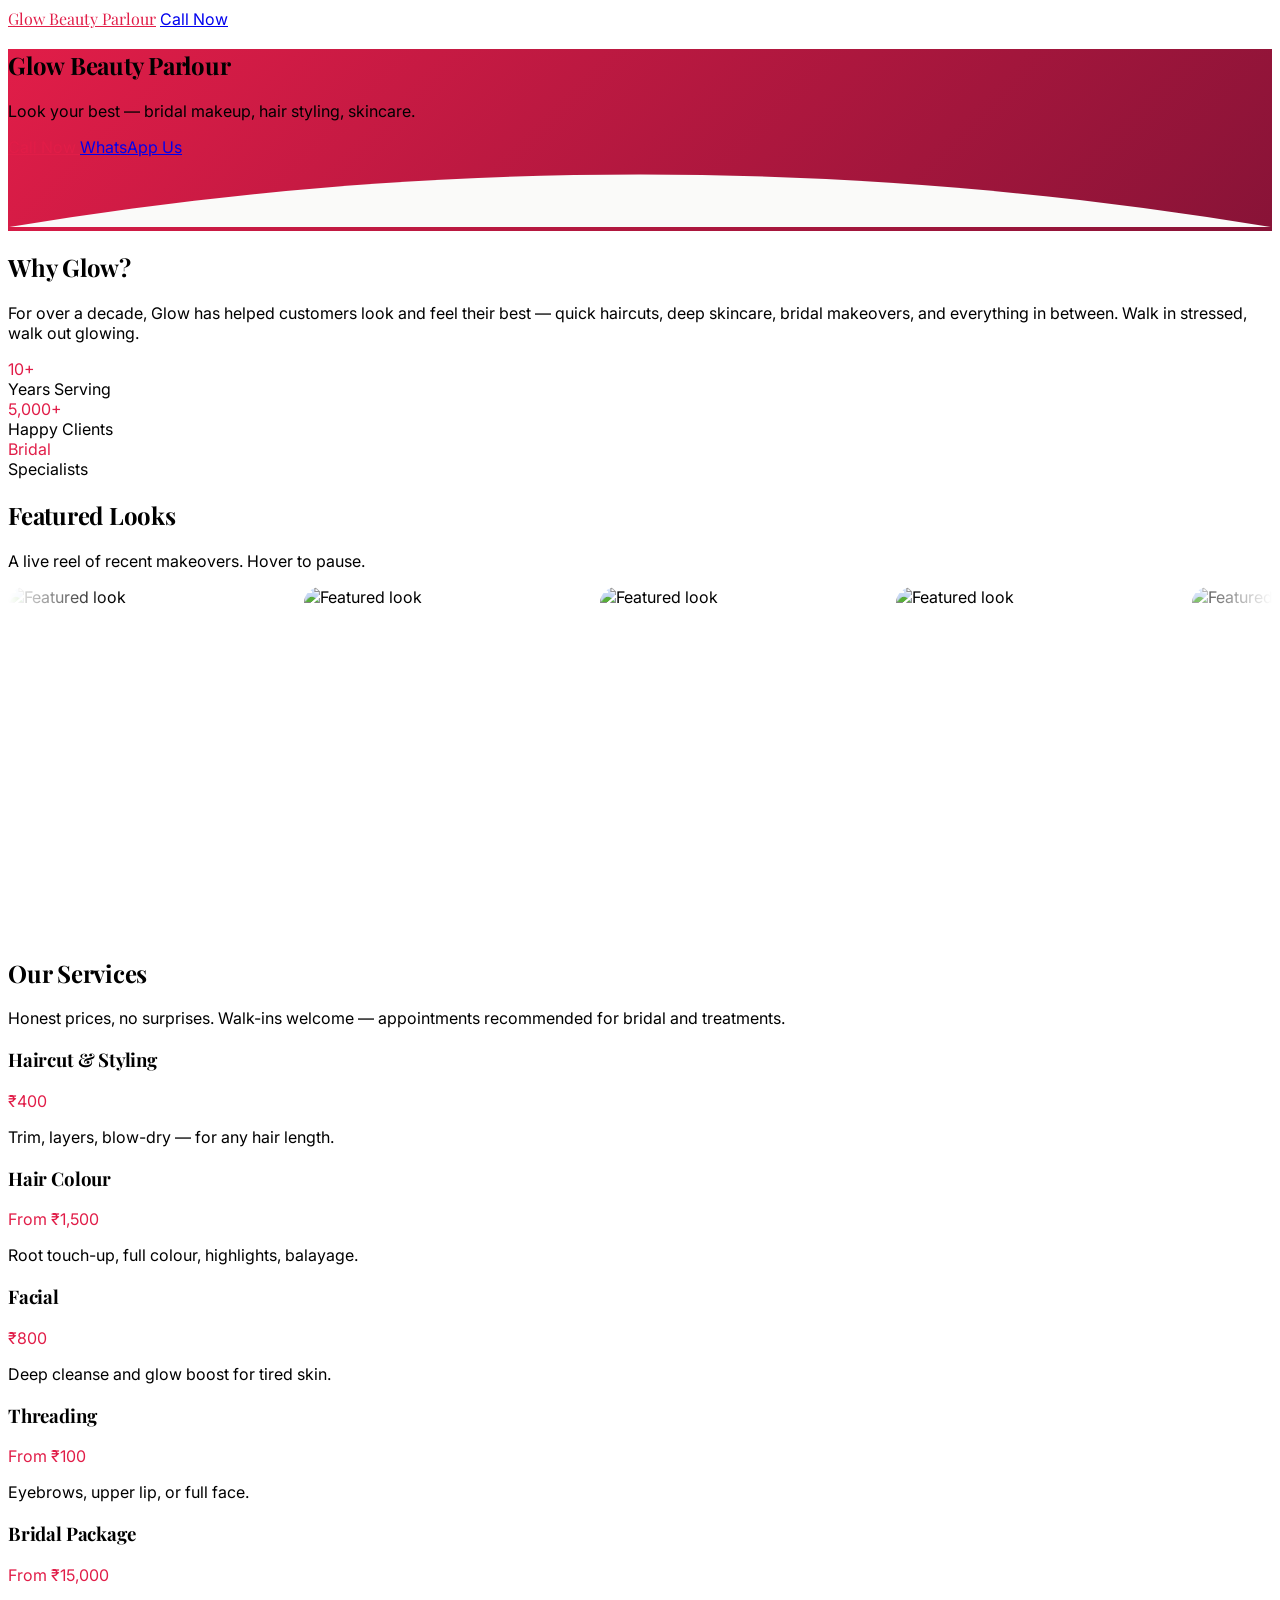
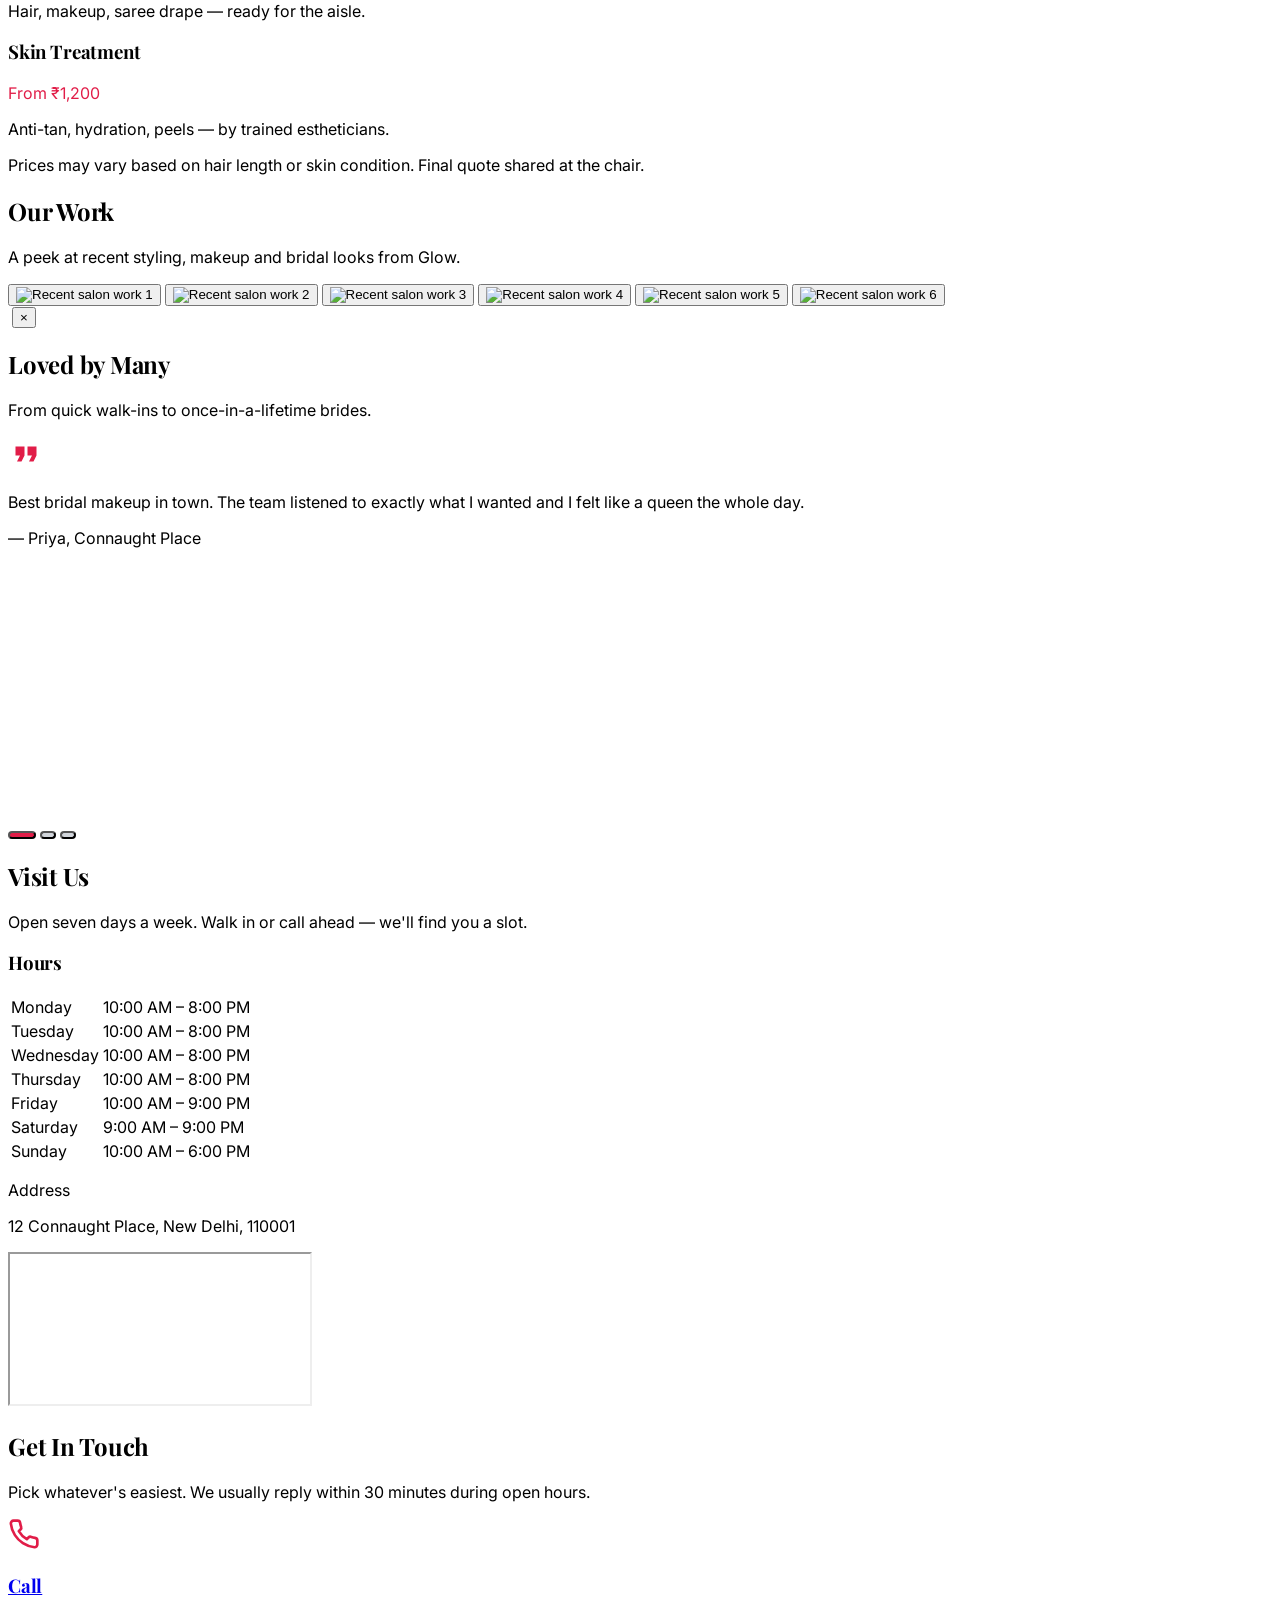
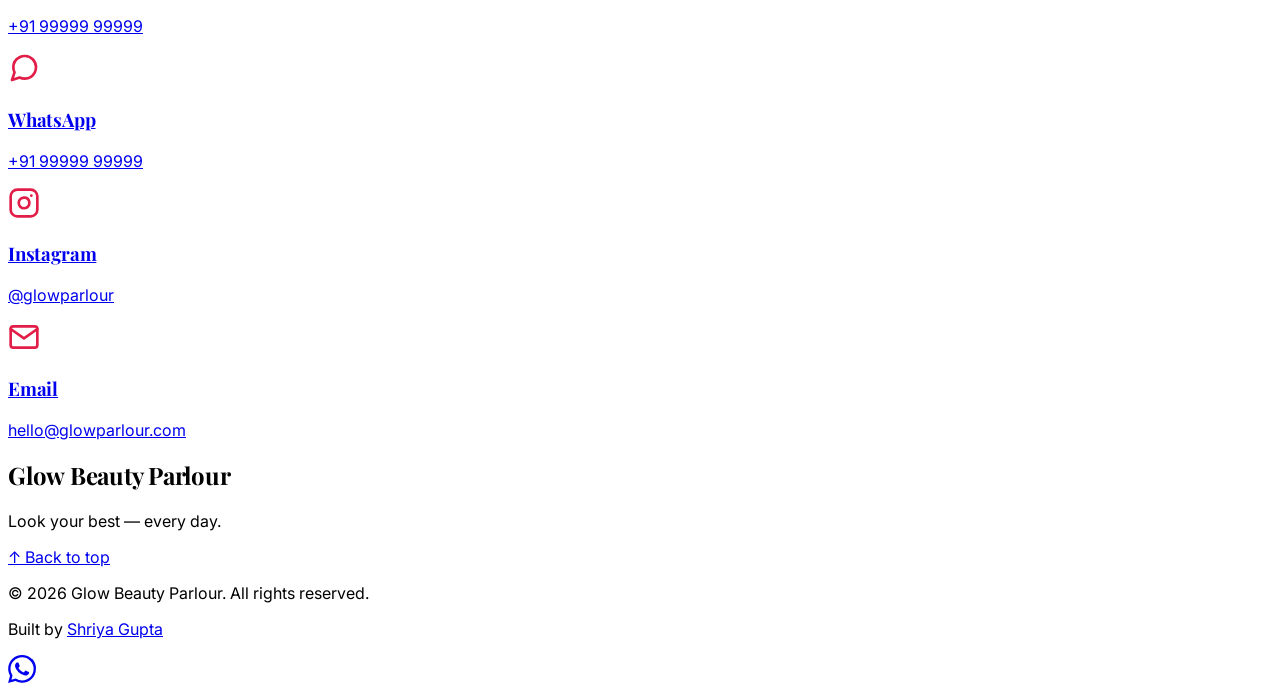
==== index.html @ dd710bef "changes" ====
<!DOCTYPE html>
<html lang="en">
<head>
  <meta charset="UTF-8" />
  <meta name="viewport" content="width=device-width, initial-scale=1.0" />
  <title>Glow Beauty Parlour</title>
  <script src="https://cdn.tailwindcss.com"></script>
  <link rel="preconnect" href="https://fonts.googleapis.com">
  <link rel="preconnect" href="https://fonts.gstatic.com" crossorigin>
  <link href="https://fonts.googleapis.com/css2?family=Playfair+Display:wght@700;800&family=Inter:wght@400;500;600;700&display=swap" rel="stylesheet">
  <link rel="stylesheet" href="styles.css" />
  <script src="script.js" defer></script>
</head>
<body id="top" class="text-gray-900 antialiased">

  <!-- ============================================================ -->
  <!--  STICKY NAV                                                   -->
  <!--  Hidden over the hero, slides down once the hero scrolls out. -->
  <!-- ============================================================ -->
  <nav id="nav" class="fixed top-0 left-0 right-0 z-30 bg-white/80 backdrop-blur-md shadow-sm px-6 py-3 -translate-y-full transition-transform duration-300">
    <div class="max-w-6xl mx-auto flex items-center justify-between">
      <a href="#top" class="font-bold text-lg brand-text" style="font-family: 'Playfair Display', serif;">Glow Beauty Parlour</a>
      <a href="tel:+919999999999" class="bg-rose-600 text-white text-sm font-semibold px-4 py-2 rounded-full hover:bg-rose-700 transition">Call Now</a>
    </div>
  </nav>

  <!-- ============================================================ -->
  <!--  HERO                                                         -->
  <!--  First screen. Name, tagline, Call + WhatsApp CTAs.           -->
  <!--  Floating orbs add depth; wave divider closes the section.    -->
  <!-- ============================================================ -->
  <section class="brand-bg relative min-h-screen flex items-center justify-center px-6 pb-24 text-center overflow-hidden">

    <!-- Floating decorative orbs (purely visual) -->
    <div class="absolute top-10 left-10 w-40 h-40 rounded-full bg-white/10 blur-3xl float-orb-1" aria-hidden="true"></div>
    <div class="absolute bottom-32 right-10 w-56 h-56 rounded-full bg-white/15 blur-3xl float-orb-2" aria-hidden="true"></div>
    <div class="absolute top-1/3 right-1/4 w-28 h-28 rounded-full bg-white/10 blur-2xl float-orb-3" aria-hidden="true"></div>

    <div class="relative max-w-2xl z-10">

      <h1 class="hero-anim-1 text-5xl md:text-7xl font-bold text-white mb-4 tracking-tight">
        Glow Beauty Parlour
      </h1>

      <p class="hero-anim-2 text-lg md:text-xl text-white/90 mb-10">
        Look your best — bridal makeup, hair styling, skincare.
      </p>

      <div class="hero-anim-3 flex flex-col sm:flex-row gap-4 justify-center">

        <a
          href="tel:+919999999999"
          class="bg-white brand-text font-semibold px-7 py-3 rounded-full shadow hover:shadow-xl hover:-translate-y-0.5 transition"
        >
          Call Now
        </a>

        <a
          href="https://wa.me/919999999999"
          class="bg-green-500 text-white font-semibold px-7 py-3 rounded-full shadow hover:shadow-xl hover:-translate-y-0.5 transition"
        >
          WhatsApp Us
        </a>

      </div>
    </div>

    <!-- Wave divider — fills below the hero with the About section's bg colour -->
    <svg class="absolute bottom-0 left-0 right-0 w-full h-12 md:h-20" viewBox="0 0 1440 80" preserveAspectRatio="none" aria-hidden="true">
      <path d="M0,80 C480,0 960,0 1440,80 L1440,80 L0,80 Z" fill="#fafaf9"/>
    </svg>
  </section>

  <!-- ============================================================ -->
  <!--  ABOUT / WHY US                                               -->
  <!--  Short pitch + 3 trust stats. Light background to break       -->
  <!--  the visual rhythm after the brand-coloured hero.             -->
  <!-- ============================================================ -->
  <section class="bg-stone-50 py-20 px-6">
    <div class="max-w-5xl mx-auto">

      <div class="reveal text-center mb-12">
        <h2 class="text-3xl md:text-5xl font-bold mb-4">Why Glow?</h2>
        <p class="text-lg text-gray-700 max-w-2xl mx-auto">
          For over a decade, Glow has helped customers look and feel their best —
          quick haircuts, deep skincare, bridal makeovers, and everything in between.
          Walk in stressed, walk out glowing.
        </p>
      </div>

      <div class="grid grid-cols-1 sm:grid-cols-3 gap-6">

        <div class="reveal bg-white rounded-2xl p-8 text-center shadow-sm hover:shadow-md transition">
          <div class="text-4xl font-bold brand-text" data-count="10" data-display="10+">0</div>
          <div class="text-gray-600 mt-2">Years Serving</div>
        </div>

        <div class="reveal bg-white rounded-2xl p-8 text-center shadow-sm hover:shadow-md transition" style="transition-delay: 0.1s">
          <div class="text-4xl font-bold brand-text" data-count="5000" data-display="5,000+">0</div>
          <div class="text-gray-600 mt-2">Happy Clients</div>
        </div>

        <div class="reveal bg-white rounded-2xl p-8 text-center shadow-sm hover:shadow-md transition" style="transition-delay: 0.2s">
          <div class="text-4xl font-bold brand-text">Bridal</div>
          <div class="text-gray-600 mt-2">Specialists</div>
        </div>

      </div>

    </div>
  </section>

  <!-- ============================================================ -->
  <!--  FEATURED LOOKS — horizontal marquee                          -->
  <!--  Two duplicated tracks scroll together for a seamless loop.   -->
  <!--  Hover pauses; mask gradient fades the edges.                 -->
  <!-- ============================================================ -->
  <section class="bg-stone-50 py-20 overflow-hidden">
    <div class="reveal text-center mb-12 px-6">
      <h2 class="text-3xl md:text-5xl font-bold mb-4">Featured Looks</h2>
      <p class="text-lg text-gray-700 max-w-2xl mx-auto">
        A live reel of recent makeovers. Hover to pause.
      </p>
    </div>

    <div class="marquee">
      <div class="marquee-track">
        <!-- First copy -->
        <img src="https://picsum.photos/seed/look1/400/500" alt="Featured look" loading="lazy" class="marquee-img" />
        <img src="https://picsum.photos/seed/look2/400/500" alt="Featured look" loading="lazy" class="marquee-img" />
        <img src="https://picsum.photos/seed/look3/400/500" alt="Featured look" loading="lazy" class="marquee-img" />
        <img src="https://picsum.photos/seed/look4/400/500" alt="Featured look" loading="lazy" class="marquee-img" />
        <img src="https://picsum.photos/seed/look5/400/500" alt="Featured look" loading="lazy" class="marquee-img" />
        <img src="https://picsum.photos/seed/look6/400/500" alt="Featured look" loading="lazy" class="marquee-img" />
        <img src="https://picsum.photos/seed/look7/400/500" alt="Featured look" loading="lazy" class="marquee-img" />
        <img src="https://picsum.photos/seed/look8/400/500" alt="Featured look" loading="lazy" class="marquee-img" />
        <!-- Second copy (identical) — gives the seamless loop -->
        <img src="https://picsum.photos/seed/look1/400/500" alt="" aria-hidden="true" loading="lazy" class="marquee-img" />
        <img src="https://picsum.photos/seed/look2/400/500" alt="" aria-hidden="true" loading="lazy" class="marquee-img" />
        <img src="https://picsum.photos/seed/look3/400/500" alt="" aria-hidden="true" loading="lazy" class="marquee-img" />
        <img src="https://picsum.photos/seed/look4/400/500" alt="" aria-hidden="true" loading="lazy" class="marquee-img" />
        <img src="https://picsum.photos/seed/look5/400/500" alt="" aria-hidden="true" loading="lazy" class="marquee-img" />
        <img src="https://picsum.photos/seed/look6/400/500" alt="" aria-hidden="true" loading="lazy" class="marquee-img" />
        <img src="https://picsum.photos/seed/look7/400/500" alt="" aria-hidden="true" loading="lazy" class="marquee-img" />
        <img src="https://picsum.photos/seed/look8/400/500" alt="" aria-hidden="true" loading="lazy" class="marquee-img" />
      </div>
    </div>
  </section>

  <!-- ============================================================ -->
  <!--  SERVICES & PRICES                                            -->
  <!--  Card grid, name + price + one-line description.              -->
  <!--  Keep to ~6 items — long menus paralyse decisions.            -->
  <!-- ============================================================ -->
  <section class="bg-white py-20 px-6">
    <div class="max-w-6xl mx-auto">

      <div class="reveal text-center mb-12">
        <h2 class="text-3xl md:text-5xl font-bold mb-4">Our Services</h2>
        <p class="text-lg text-gray-700 max-w-2xl mx-auto">
          Honest prices, no surprises. Walk-ins welcome —
          appointments recommended for bridal and treatments.
        </p>
      </div>

      <div class="grid grid-cols-1 md:grid-cols-2 lg:grid-cols-3 gap-6">

        <div class="reveal border border-gray-200 rounded-2xl p-6 hover:shadow-lg hover:-translate-y-1 transition">
          <div class="flex items-start justify-between mb-3 gap-3">
            <h3 class="text-xl font-bold">Haircut &amp; Styling</h3>
            <span class="brand-text font-bold whitespace-nowrap">&#8377;400</span>
          </div>
          <p class="text-gray-600">Trim, layers, blow-dry — for any hair length.</p>
        </div>

        <div class="reveal border border-gray-200 rounded-2xl p-6 hover:shadow-lg hover:-translate-y-1 transition" style="transition-delay: 0.1s">
          <div class="flex items-start justify-between mb-3 gap-3">
            <h3 class="text-xl font-bold">Hair Colour</h3>
            <span class="brand-text font-bold whitespace-nowrap">From &#8377;1,500</span>
          </div>
          <p class="text-gray-600">Root touch-up, full colour, highlights, balayage.</p>
        </div>

        <div class="reveal border border-gray-200 rounded-2xl p-6 hover:shadow-lg hover:-translate-y-1 transition" style="transition-delay: 0.2s">
          <div class="flex items-start justify-between mb-3 gap-3">
            <h3 class="text-xl font-bold">Facial</h3>
            <span class="brand-text font-bold whitespace-nowrap">&#8377;800</span>
          </div>
          <p class="text-gray-600">Deep cleanse and glow boost for tired skin.</p>
        </div>

        <div class="reveal border border-gray-200 rounded-2xl p-6 hover:shadow-lg hover:-translate-y-1 transition" style="transition-delay: 0.3s">
          <div class="flex items-start justify-between mb-3 gap-3">
            <h3 class="text-xl font-bold">Threading</h3>
            <span class="brand-text font-bold whitespace-nowrap">From &#8377;100</span>
          </div>
          <p class="text-gray-600">Eyebrows, upper lip, or full face.</p>
        </div>

        <div class="reveal border border-gray-200 rounded-2xl p-6 hover:shadow-lg hover:-translate-y-1 transition" style="transition-delay: 0.4s">
          <div class="flex items-start justify-between mb-3 gap-3">
            <h3 class="text-xl font-bold">Bridal Package</h3>
            <span class="brand-text font-bold whitespace-nowrap">From &#8377;15,000</span>
          </div>
          <p class="text-gray-600">Hair, makeup, saree drape — ready for the aisle.</p>
        </div>

        <div class="reveal border border-gray-200 rounded-2xl p-6 hover:shadow-lg hover:-translate-y-1 transition" style="transition-delay: 0.5s">
          <div class="flex items-start justify-between mb-3 gap-3">
            <h3 class="text-xl font-bold">Skin Treatment</h3>
            <span class="brand-text font-bold whitespace-nowrap">From &#8377;1,200</span>
          </div>
          <p class="text-gray-600">Anti-tan, hydration, peels — by trained estheticians.</p>
        </div>

      </div>

      <p class="text-center text-gray-500 mt-10 text-sm">
        Prices may vary based on hair length or skin condition. Final quote shared at the chair.
      </p>

    </div>
  </section>

  <!-- ============================================================ -->
  <!--  GALLERY                                                      -->
  <!--  6-tile grid, click any tile to open lightbox.                -->
  <!--  Photos are picsum placeholders — swap with real client       -->
  <!--  photos before publishing.                                    -->
  <!-- ============================================================ -->
  <section class="bg-stone-50 py-20 px-6">
    <div class="max-w-6xl mx-auto">

      <div class="reveal text-center mb-12">
        <h2 class="text-3xl md:text-5xl font-bold mb-4">Our Work</h2>
        <p class="text-lg text-gray-700 max-w-2xl mx-auto">
          A peek at recent styling, makeup and bridal looks from Glow.
        </p>
      </div>

      <div class="grid grid-cols-2 md:grid-cols-3 gap-3">

        <button class="reveal gallery-thumb relative overflow-hidden rounded-xl aspect-square group" data-full="https://picsum.photos/seed/glow1/1200/1200">
          <img src="https://picsum.photos/seed/glow1/600/600" alt="Recent salon work 1" class="w-full h-full object-cover group-hover:scale-110 transition duration-500" />
        </button>

        <button class="reveal gallery-thumb relative overflow-hidden rounded-xl aspect-square group" data-full="https://picsum.photos/seed/glow2/1200/1200" style="transition-delay: 0.1s">
          <img src="https://picsum.photos/seed/glow2/600/600" alt="Recent salon work 2" class="w-full h-full object-cover group-hover:scale-110 transition duration-500" />
        </button>

        <button class="reveal gallery-thumb relative overflow-hidden rounded-xl aspect-square group" data-full="https://picsum.photos/seed/glow3/1200/1200" style="transition-delay: 0.2s">
          <img src="https://picsum.photos/seed/glow3/600/600" alt="Recent salon work 3" class="w-full h-full object-cover group-hover:scale-110 transition duration-500" />
        </button>

        <button class="reveal gallery-thumb relative overflow-hidden rounded-xl aspect-square group" data-full="https://picsum.photos/seed/glow4/1200/1200" style="transition-delay: 0.3s">
          <img src="https://picsum.photos/seed/glow4/600/600" alt="Recent salon work 4" class="w-full h-full object-cover group-hover:scale-110 transition duration-500" />
        </button>

        <button class="reveal gallery-thumb relative overflow-hidden rounded-xl aspect-square group" data-full="https://picsum.photos/seed/glow5/1200/1200" style="transition-delay: 0.4s">
          <img src="https://picsum.photos/seed/glow5/600/600" alt="Recent salon work 5" class="w-full h-full object-cover group-hover:scale-110 transition duration-500" />
        </button>

        <button class="reveal gallery-thumb relative overflow-hidden rounded-xl aspect-square group" data-full="https://picsum.photos/seed/glow6/1200/1200" style="transition-delay: 0.5s">
          <img src="https://picsum.photos/seed/glow6/600/600" alt="Recent salon work 6" class="w-full h-full object-cover group-hover:scale-110 transition duration-500" />
        </button>

      </div>

    </div>
  </section>

  <!-- ============================================================ -->
  <!--  LIGHTBOX OVERLAY                                             -->
  <!--  Hidden by default. JS toggles 'hidden' / 'flex' on click.    -->
  <!-- ============================================================ -->
  <div id="lightbox" class="fixed inset-0 bg-black/85 z-50 hidden items-center justify-center p-4 cursor-zoom-out">
    <img id="lightbox-img" src="" alt="" class="max-w-full max-h-full rounded-lg" />
    <button id="lightbox-close" class="absolute top-4 right-4 text-white text-3xl leading-none w-10 h-10 rounded-full bg-black/40 hover:bg-black/60 flex items-center justify-center" aria-label="Close">&times;</button>
  </div>

  <!-- ============================================================ -->
  <!--  TESTIMONIALS — auto-rotating quote with dot indicators       -->
  <!--  All quotes are absolute-stacked; only .active is visible.    -->
  <!-- ============================================================ -->
  <section class="bg-white py-20 px-6">
    <div class="max-w-3xl mx-auto text-center">

      <div class="reveal mb-10">
        <h2 class="text-3xl md:text-5xl font-bold mb-4">Loved by Many</h2>
        <p class="text-lg text-gray-700">
          From quick walk-ins to once-in-a-lifetime brides.
        </p>
      </div>

      <div class="reveal relative h-56 md:h-44">

        <div class="testimonial active absolute inset-0 flex flex-col justify-center px-4">
          <svg class="brand-text mx-auto mb-4" width="36" height="36" viewBox="0 0 24 24" fill="currentColor" aria-hidden="true">
            <path d="M6 17h3l2-4V7H5v6h3l-2 4zm8 0h3l2-4V7h-6v6h3l-2 4z"/>
          </svg>
          <p class="text-xl md:text-2xl text-gray-800 italic leading-relaxed mb-4">
            Best bridal makeup in town. The team listened to exactly what I wanted and I felt like a queen the whole day.
          </p>
          <p class="font-semibold text-gray-600">— Priya, Connaught Place</p>
        </div>

        <div class="testimonial absolute inset-0 flex flex-col justify-center px-4">
          <svg class="brand-text mx-auto mb-4" width="36" height="36" viewBox="0 0 24 24" fill="currentColor" aria-hidden="true">
            <path d="M6 17h3l2-4V7H5v6h3l-2 4zm8 0h3l2-4V7h-6v6h3l-2 4z"/>
          </svg>
          <p class="text-xl md:text-2xl text-gray-800 italic leading-relaxed mb-4">
            I've been getting my hair done here for three years. They remember exactly how I like it. That's rare.
          </p>
          <p class="font-semibold text-gray-600">— Anjali, Karol Bagh</p>
        </div>

        <div class="testimonial absolute inset-0 flex flex-col justify-center px-4">
          <svg class="brand-text mx-auto mb-4" width="36" height="36" viewBox="0 0 24 24" fill="currentColor" aria-hidden="true">
            <path d="M6 17h3l2-4V7H5v6h3l-2 4zm8 0h3l2-4V7h-6v6h3l-2 4z"/>
          </svg>
          <p class="text-xl md:text-2xl text-gray-800 italic leading-relaxed mb-4">
            Walked in for a quick threading, walked out booked for a facial too. Genuinely friendly, genuinely good.
          </p>
          <p class="font-semibold text-gray-600">— Meera, Lajpat Nagar</p>
        </div>

      </div>

      <div class="flex justify-center gap-3 mt-8" id="testimonial-dots">
        <button class="dot active" data-index="0" aria-label="Show testimonial 1"></button>
        <button class="dot" data-index="1" aria-label="Show testimonial 2"></button>
        <button class="dot" data-index="2" aria-label="Show testimonial 3"></button>
      </div>

    </div>
  </section>

  <!-- ============================================================ -->
  <!--  HOURS & LOCATION                                             -->
  <!--  Two-column on desktop, stacked on mobile.                    -->
  <!--  Map uses the simple `?q=...&output=embed` URL — swap the     -->
  <!--  query string per client.                                     -->
  <!-- ============================================================ -->
  <section class="bg-white py-20 px-6">
    <div class="max-w-6xl mx-auto">

      <div class="reveal text-center mb-12">
        <h2 class="text-3xl md:text-5xl font-bold mb-4">Visit Us</h2>
        <p class="text-lg text-gray-700 max-w-2xl mx-auto">
          Open seven days a week. Walk in or call ahead — we'll find you a slot.
        </p>
      </div>

      <div class="grid lg:grid-cols-2 gap-10 items-start">

        <!-- Hours table -->
        <div class="reveal">
          <h3 class="text-2xl font-semibold mb-4">Hours</h3>
          <table class="w-full">
            <tbody class="divide-y divide-gray-200">
              <tr>
                <td class="py-3 font-medium">Monday</td>
                <td class="py-3 text-gray-600 text-right">10:00 AM – 8:00 PM</td>
              </tr>
              <tr>
                <td class="py-3 font-medium">Tuesday</td>
                <td class="py-3 text-gray-600 text-right">10:00 AM – 8:00 PM</td>
              </tr>
              <tr>
                <td class="py-3 font-medium">Wednesday</td>
                <td class="py-3 text-gray-600 text-right">10:00 AM – 8:00 PM</td>
              </tr>
              <tr>
                <td class="py-3 font-medium">Thursday</td>
                <td class="py-3 text-gray-600 text-right">10:00 AM – 8:00 PM</td>
              </tr>
              <tr>
                <td class="py-3 font-medium">Friday</td>
                <td class="py-3 text-gray-600 text-right">10:00 AM – 9:00 PM</td>
              </tr>
              <tr>
                <td class="py-3 font-medium">Saturday</td>
                <td class="py-3 text-gray-600 text-right">9:00 AM – 9:00 PM</td>
              </tr>
              <tr>
                <td class="py-3 font-medium">Sunday</td>
                <td class="py-3 text-gray-600 text-right">10:00 AM – 6:00 PM</td>
              </tr>
            </tbody>
          </table>

          <div class="mt-8 p-5 rounded-xl bg-stone-50">
            <p class="text-sm text-gray-500 mb-1">Address</p>
            <p class="font-medium">12 Connaught Place, New Delhi, 110001</p>
          </div>
        </div>

        <!-- Map -->
        <div class="reveal rounded-2xl overflow-hidden shadow-sm" style="transition-delay: 0.15s">
          <iframe
            src="https://maps.google.com/maps?q=Connaught+Place+New+Delhi&output=embed&z=15"
            class="w-full h-[400px] lg:h-[560px] border-0"
            loading="lazy"
            referrerpolicy="no-referrer-when-downgrade"
            title="Map of Glow Beauty Parlour">
          </iframe>
        </div>

      </div>

    </div>
  </section>

  <!-- ============================================================ -->
  <!--  CONTACT                                                      -->
  <!--  4 clickable channel cards — phone, whatsapp, IG, email.      -->
  <!--  SVG icons inherit brand colour via `currentColor`.           -->
  <!-- ============================================================ -->
  <section class="bg-stone-50 py-20 px-6">
    <div class="max-w-6xl mx-auto">

      <div class="reveal text-center mb-12">
        <h2 class="text-3xl md:text-5xl font-bold mb-4">Get In Touch</h2>
        <p class="text-lg text-gray-700 max-w-2xl mx-auto">
          Pick whatever's easiest. We usually reply within 30 minutes during open hours.
        </p>
      </div>

      <div class="grid grid-cols-1 sm:grid-cols-2 lg:grid-cols-4 gap-6">

        <a href="tel:+919999999999" class="reveal bg-white rounded-2xl p-6 text-center shadow-sm hover:shadow-md hover:-translate-y-1 transition">
          <div class="brand-text mb-3 flex justify-center">
            <svg viewBox="0 0 24 24" width="32" height="32" fill="none" stroke="currentColor" stroke-width="2" stroke-linecap="round" stroke-linejoin="round">
              <path d="M22 16.92v3a2 2 0 0 1-2.18 2 19.79 19.79 0 0 1-8.63-3.07 19.5 19.5 0 0 1-6-6 19.79 19.79 0 0 1-3.07-8.67A2 2 0 0 1 4.11 2h3a2 2 0 0 1 2 1.72 12.84 12.84 0 0 0 .7 2.81 2 2 0 0 1-.45 2.11L8.09 9.91a16 16 0 0 0 6 6l1.27-1.27a2 2 0 0 1 2.11-.45 12.84 12.84 0 0 0 2.81.7A2 2 0 0 1 22 16.92z"/>
            </svg>
          </div>
          <h3 class="font-bold mb-1">Call</h3>
          <p class="text-gray-600 text-sm">+91 99999 99999</p>
        </a>

        <a href="https://wa.me/919999999999" class="reveal bg-white rounded-2xl p-6 text-center shadow-sm hover:shadow-md hover:-translate-y-1 transition" style="transition-delay: 0.1s">
          <div class="brand-text mb-3 flex justify-center">
            <svg viewBox="0 0 24 24" width="32" height="32" fill="none" stroke="currentColor" stroke-width="2" stroke-linecap="round" stroke-linejoin="round">
              <path d="M21 11.5a8.38 8.38 0 0 1-.9 3.8 8.5 8.5 0 0 1-7.6 4.7 8.38 8.38 0 0 1-3.8-.9L3 21l1.9-5.7a8.38 8.38 0 0 1-.9-3.8 8.5 8.5 0 0 1 4.7-7.6 8.38 8.38 0 0 1 3.8-.9h.5a8.48 8.48 0 0 1 8 8v.5z"/>
            </svg>
          </div>
          <h3 class="font-bold mb-1">WhatsApp</h3>
          <p class="text-gray-600 text-sm">+91 99999 99999</p>
        </a>

        <a href="https://instagram.com/glowparlour" target="_blank" rel="noopener" class="reveal bg-white rounded-2xl p-6 text-center shadow-sm hover:shadow-md hover:-translate-y-1 transition" style="transition-delay: 0.2s">
          <div class="brand-text mb-3 flex justify-center">
            <svg viewBox="0 0 24 24" width="32" height="32" fill="none" stroke="currentColor" stroke-width="2" stroke-linecap="round" stroke-linejoin="round">
              <rect x="2" y="2" width="20" height="20" rx="5" ry="5"/>
              <path d="M16 11.37A4 4 0 1 1 12.63 8 4 4 0 0 1 16 11.37z"/>
              <line x1="17.5" y1="6.5" x2="17.51" y2="6.5"/>
            </svg>
          </div>
          <h3 class="font-bold mb-1">Instagram</h3>
          <p class="text-gray-600 text-sm">@glowparlour</p>
        </a>

        <a href="mailto:hello@glowparlour.com" class="reveal bg-white rounded-2xl p-6 text-center shadow-sm hover:shadow-md hover:-translate-y-1 transition" style="transition-delay: 0.3s">
          <div class="brand-text mb-3 flex justify-center">
            <svg viewBox="0 0 24 24" width="32" height="32" fill="none" stroke="currentColor" stroke-width="2" stroke-linecap="round" stroke-linejoin="round">
              <path d="M4 4h16c1.1 0 2 .9 2 2v12c0 1.1-.9 2-2 2H4c-1.1 0-2-.9-2-2V6c0-1.1.9-2 2-2z"/>
              <polyline points="22,6 12,13 2,6"/>
            </svg>
          </div>
          <h3 class="font-bold mb-1">Email</h3>
          <p class="text-gray-600 text-sm break-all">hello@glowparlour.com</p>
        </a>

      </div>

    </div>
  </section>

  <!-- ============================================================ -->
  <!--  FOOTER                                                       -->
  <!--  Dark close-out: identity, back-to-top, copyright, credit.    -->
  <!-- ============================================================ -->
  <footer class="bg-gray-900 text-gray-300 px-6 py-12">
    <div class="max-w-6xl mx-auto">

      <div class="text-center mb-8">
        <h2 class="text-2xl font-bold text-white mb-2">Glow Beauty Parlour</h2>
        <p class="text-gray-400">Look your best — every day.</p>
      </div>

      <div class="flex justify-center mb-8">
        <a href="#top" class="text-sm hover:text-white transition">↑ Back to top</a>
      </div>

      <div class="flex flex-col sm:flex-row justify-between items-center pt-6 border-t border-gray-800 text-sm text-gray-500 gap-2">
        <p>&copy; 2026 Glow Beauty Parlour. All rights reserved.</p>

        <!-- Builder credit: optional — remove for clients who don't want it -->
        <p>Built by <a href="#" class="text-gray-400 hover:text-white transition">Shriya Gupta</a></p>
      </div>

    </div>
  </footer>

  <!-- ============================================================ -->
  <!--  FLOATING WHATSAPP BUTTON                                     -->
  <!--  Always visible bottom-right. Slow pulse ring draws the eye.  -->
  <!-- ============================================================ -->
  <a href="https://wa.me/919999999999"
     class="fixed bottom-6 right-6 z-40 group"
     aria-label="Chat on WhatsApp">
    <span class="absolute inset-0 rounded-full bg-green-500 pulse-ring"></span>
    <span class="relative flex w-14 h-14 rounded-full bg-green-500 text-white items-center justify-center shadow-lg group-hover:bg-green-600 transition">
      <svg viewBox="0 0 24 24" width="28" height="28" fill="currentColor" aria-hidden="true">
        <path d="M17.472 14.382c-.297-.149-1.758-.867-2.03-.967-.273-.099-.471-.148-.67.15-.197.297-.767.966-.94 1.164-.173.199-.347.223-.644.075-.297-.15-1.255-.463-2.39-1.475-.883-.788-1.48-1.761-1.653-2.059-.173-.297-.018-.458.13-.606.134-.133.298-.347.446-.52.149-.174.198-.298.298-.497.099-.198.05-.371-.025-.52-.075-.149-.669-1.612-.916-2.207-.242-.579-.487-.5-.669-.51-.173-.008-.371-.01-.57-.01-.198 0-.52.074-.792.372-.272.297-1.04 1.016-1.04 2.479 0 1.462 1.065 2.875 1.213 3.074.149.198 2.096 3.2 5.077 4.487.709.306 1.262.489 1.694.626.712.226 1.36.194 1.871.118.571-.085 1.758-.719 2.006-1.413.248-.694.248-1.289.173-1.413-.074-.124-.272-.198-.57-.347m-5.421 7.403h-.004a9.87 9.87 0 0 1-5.031-1.378l-.361-.214-3.741.982.998-3.648-.235-.374a9.86 9.86 0 0 1-1.51-5.26c.001-5.45 4.436-9.884 9.888-9.884 2.64 0 5.122 1.03 6.988 2.898a9.825 9.825 0 0 1 2.893 6.994c-.003 5.45-4.437 9.884-9.885 9.884m8.413-18.297A11.815 11.815 0 0 0 12.05 0C5.495 0 .16 5.335.157 11.892c0 2.096.547 4.142 1.588 5.945L.057 24l6.305-1.654a11.882 11.882 0 0 0 5.683 1.448h.005c6.554 0 11.89-5.335 11.893-11.893A11.821 11.821 0 0 0 20.885 3.488"/>
      </svg>
    </span>
  </a>

</body>
</html>
---- styles.css ----
/* ============================================================
   Brand variables — change these ONE place to restyle a fork.
   Demo 1 (parlour): pink/rose.
   Demo 2 (restaurant) will change to warm orange.
   Demo 3 (gym) will change to dark with neon accent.
   ============================================================ */
:root {
  --brand-from: #e11d48;   /* main brand colour — deep rose */
  --brand-to:   #881337;   /* darker shade for gradient */
}

/* ============================================================
   Typography
   Playfair Display = elegant serif for headings.
   Inter = clean sans-serif for body. Loaded from Google Fonts.
   ============================================================ */
body {
  font-family: 'Inter', system-ui, -apple-system, sans-serif;
}
h1, h2, h3 {
  font-family: 'Playfair Display', Georgia, serif;
  letter-spacing: -0.01em;
}

/* Smooth animated scroll for any in-page anchor link (e.g. footer
   "Back to top"). One line replaces an entire JS smooth-scroll library. */
html {
  scroll-behavior: smooth;
}

/* ============================================================
   Hero background — animated gradient that slowly drifts.
   ============================================================ */
.brand-bg {
  background: linear-gradient(
    135deg,
    var(--brand-from),
    var(--brand-to),
    var(--brand-from)
  );
  background-size: 200% 200%;
  animation: brand-shift 14s ease infinite;
}

@keyframes brand-shift {
  0%   { background-position: 0% 50%; }
  50%  { background-position: 100% 50%; }
  100% { background-position: 0% 50%; }
}

/* Use this on text that should pick up the brand colour
   (e.g. big numbers in About / prices in Services). */
.brand-text {
  color: var(--brand-from);
}

/* ============================================================
   Hero load-in — title, tagline, buttons fade up in sequence
   when the page first renders.
   ============================================================ */
@keyframes hero-fade-up {
  from { opacity: 0; transform: translateY(20px); }
  to   { opacity: 1; transform: translateY(0); }
}
.hero-anim-1 { animation: hero-fade-up 0.8s ease-out 0.1s both; }
.hero-anim-2 { animation: hero-fade-up 0.8s ease-out 0.35s both; }
.hero-anim-3 { animation: hero-fade-up 0.8s ease-out 0.6s both; }

/* ============================================================
   Scroll-reveal — elements with .reveal start invisible and
   slightly offset, then JS adds .in-view when they enter the
   viewport, animating them into place.
   ============================================================ */
.reveal {
  opacity: 0;
  transform: translateY(30px);
  transition: opacity 0.7s ease-out, transform 0.7s ease-out;
}
.reveal.in-view {
  opacity: 1;
  transform: translateY(0);
}

/* ============================================================
   Floating WhatsApp button — outer expanding ring.
   Slower and gentler than Tailwind's default `animate-ping`.
   ============================================================ */
@keyframes pulse-ring {
  0%   { transform: scale(1);   opacity: 0.55; }
  100% { transform: scale(1.6); opacity: 0; }
}
.pulse-ring {
  animation: pulse-ring 2s ease-out infinite;
}

/* ============================================================
   Hero floating orbs — three blurred circles that drift up and
   down at different rates so they never sync visually.
   ============================================================ */
@keyframes float-orb {
  0%, 100% { transform: translateY(0); }
  50%      { transform: translateY(-40px); }
}
.float-orb-1 { animation: float-orb 9s  ease-in-out infinite; }
.float-orb-2 { animation: float-orb 12s ease-in-out infinite reverse; }
.float-orb-3 { animation: float-orb 11s ease-in-out infinite; animation-delay: -3s; }

/* ============================================================
   Featured Looks marquee — track is double-width and animates
   from 0 → -50%, which lands exactly on the duplicate, giving
   a seamless infinite loop. Hover pauses for inspection.
   ============================================================ */
.marquee {
  overflow: hidden;
  -webkit-mask-image: linear-gradient(to right, transparent, black 8%, black 92%, transparent);
          mask-image: linear-gradient(to right, transparent, black 8%, black 92%, transparent);
}
.marquee-track {
  display: flex;
  gap: 1rem;
  width: max-content;
  animation: marquee-scroll 40s linear infinite;
}
.marquee:hover .marquee-track {
  animation-play-state: paused;
}
.marquee-img {
  width: 280px;
  height: 350px;
  object-fit: cover;
  border-radius: 1rem;
  flex-shrink: 0;
}
@keyframes marquee-scroll {
  from { transform: translateX(0); }
  to   { transform: translateX(-50%); }
}

/* ============================================================
   Testimonials carousel — all stacked absolutely, only .active
   visible. JS toggles .active on rotation.
   ============================================================ */
.testimonial {
  opacity: 0;
  transform: translateY(15px);
  transition: opacity 0.6s ease, transform 0.6s ease;
  pointer-events: none;
}
.testimonial.active {
  opacity: 1;
  transform: translateY(0);
  pointer-events: auto;
}
.dot {
  width: 8px;
  height: 8px;
  border-radius: 9999px;
  background: #d1d5db;
  transition: all 0.3s ease;
  cursor: pointer;
}
.dot:hover {
  background: #9ca3af;
}
.dot.active {
  background: var(--brand-from);
  width: 28px;
}

/* Respect "reduce motion" OS setting — accessibility. */
@media (prefers-reduced-motion: reduce) {
  .brand-bg, .hero-anim-1, .hero-anim-2, .hero-anim-3,
  .pulse-ring, .float-orb-1, .float-orb-2, .float-orb-3,
  .marquee-track {
    animation: none;
  }
  .reveal, .testimonial {
    opacity: 1;
    transform: none;
    transition: none;
  }
}
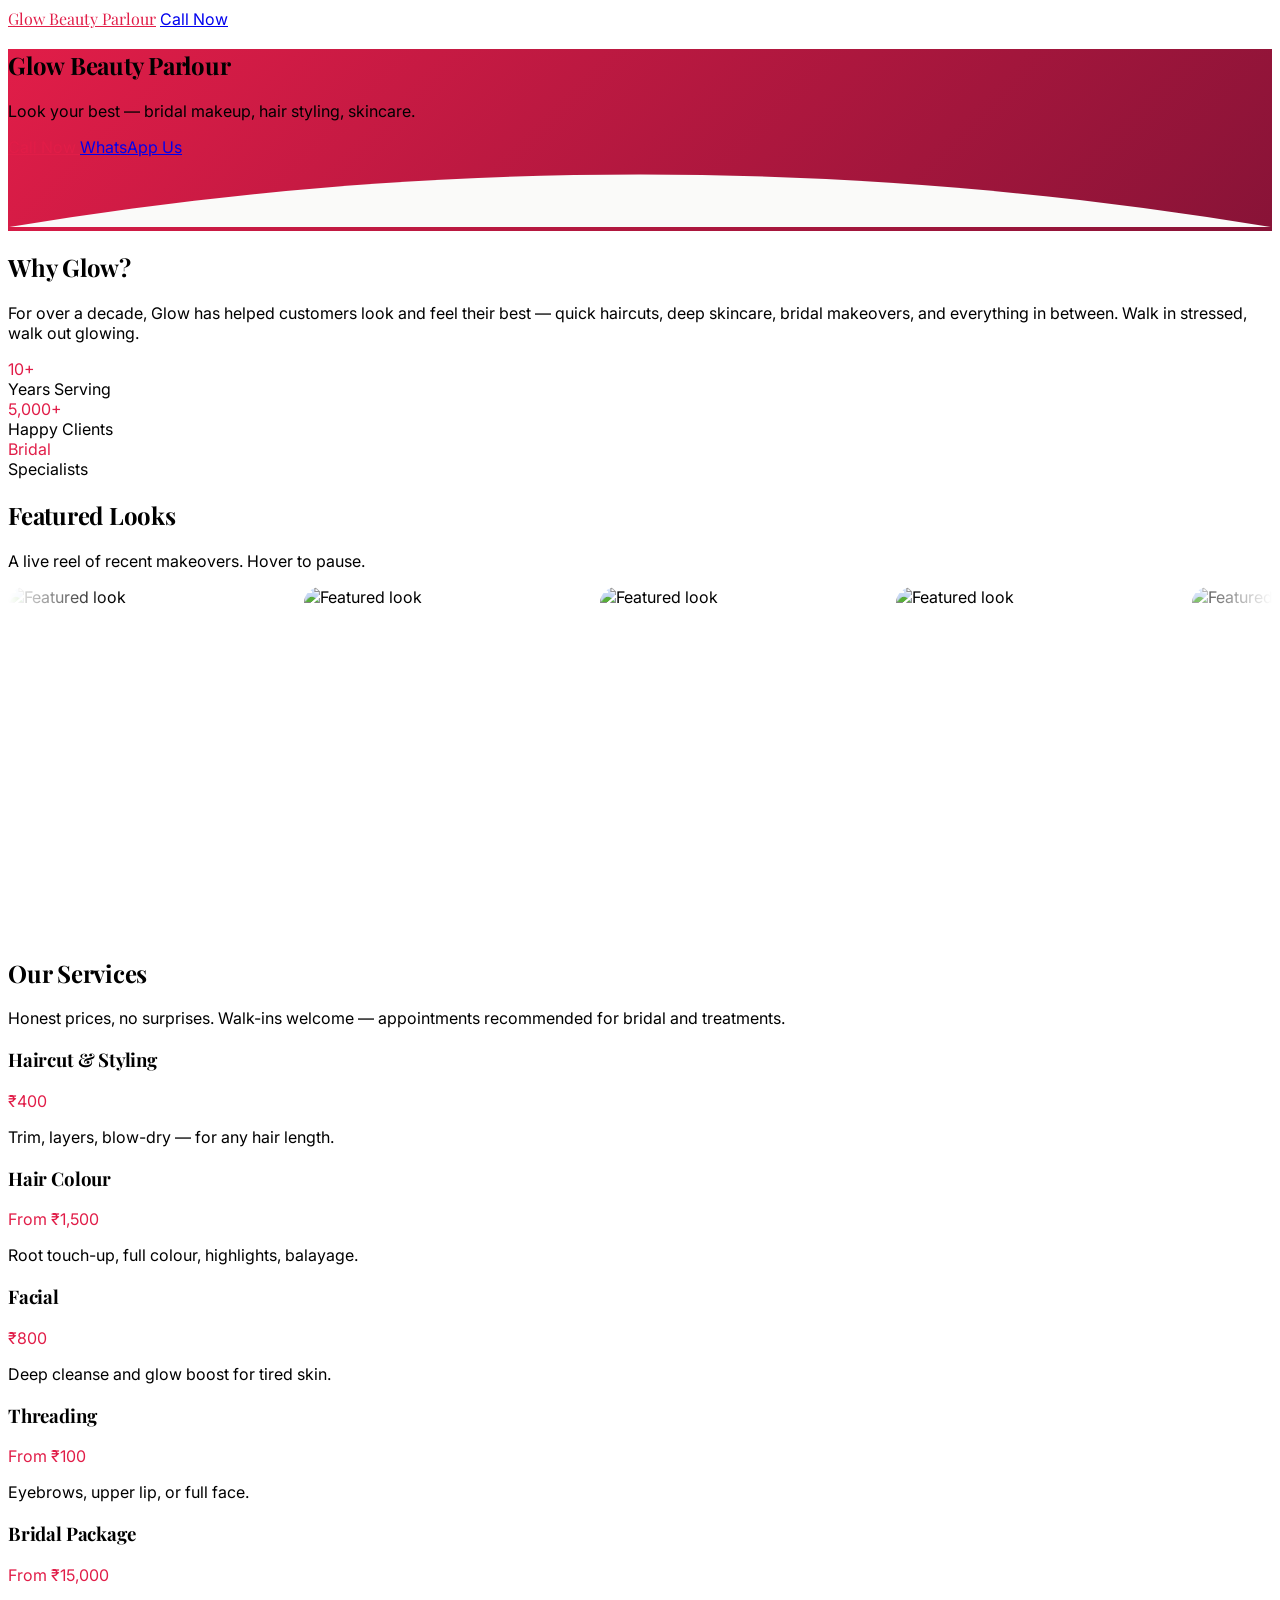
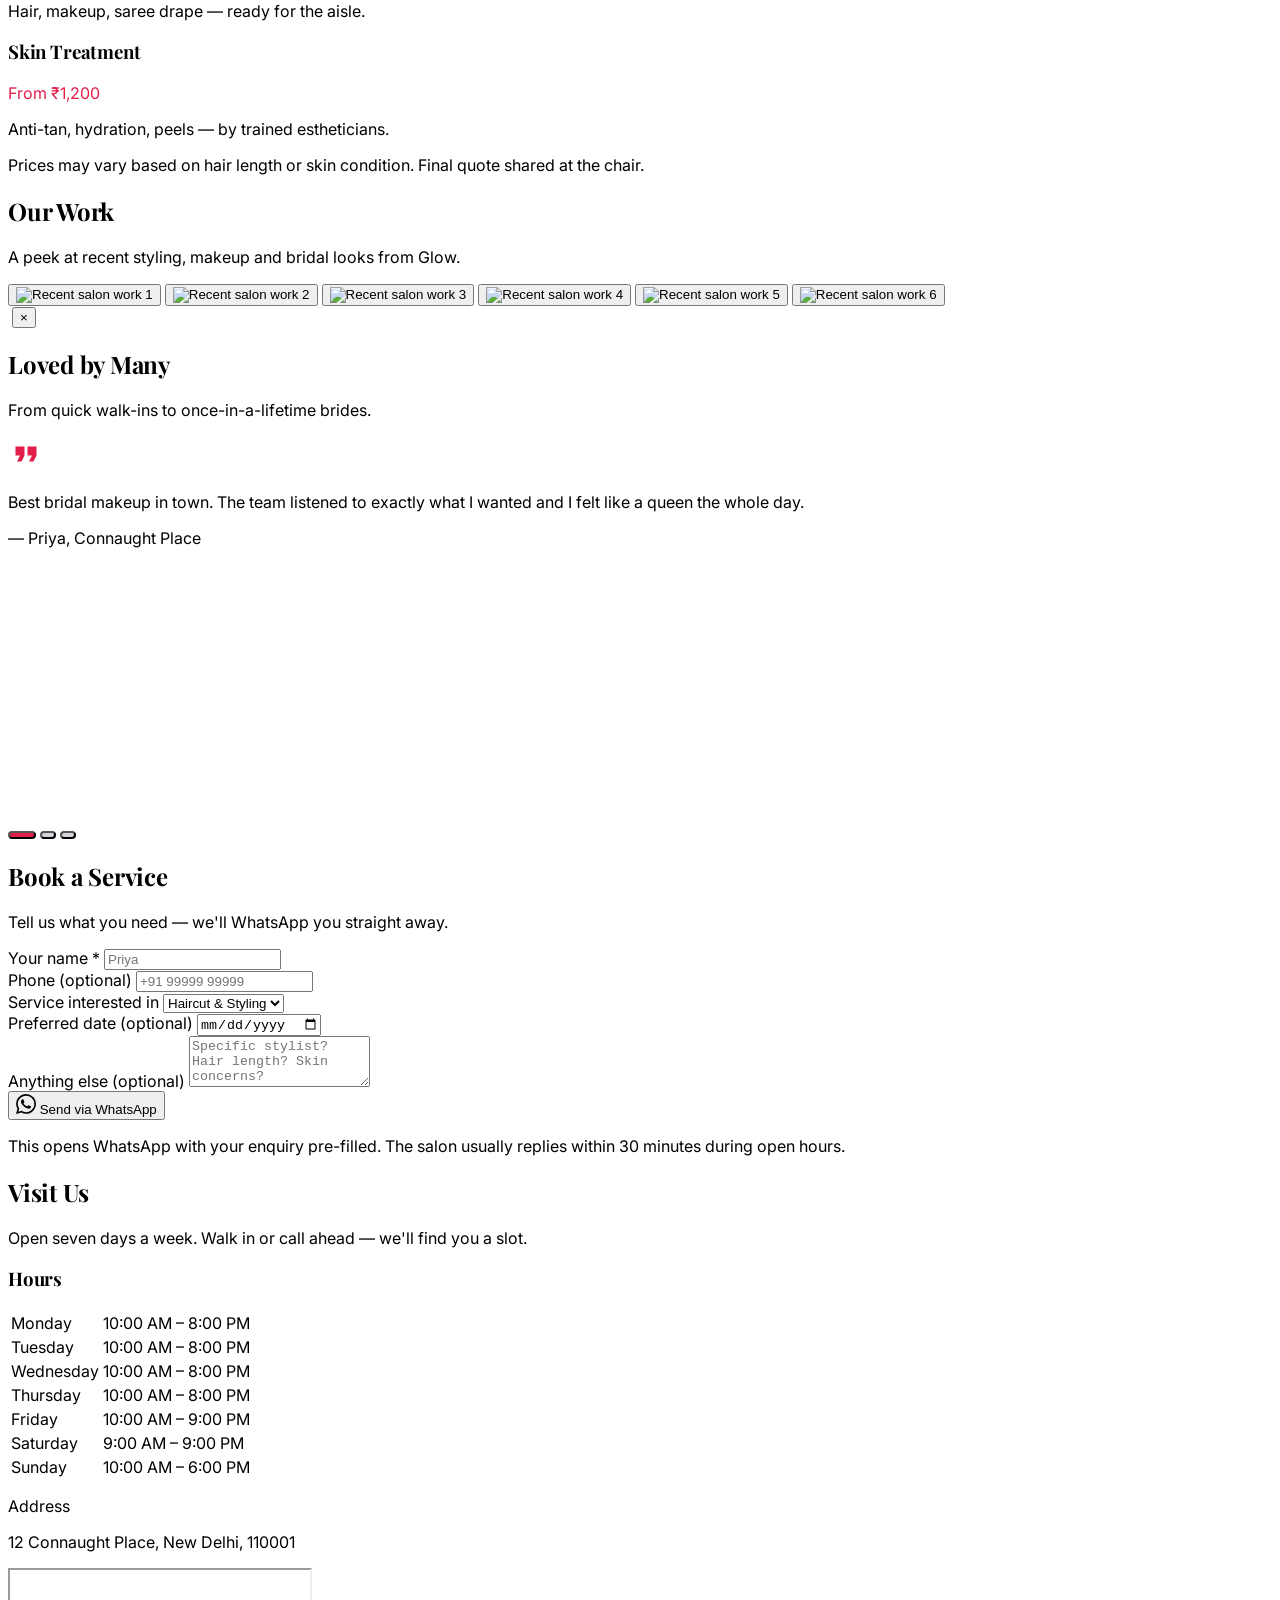
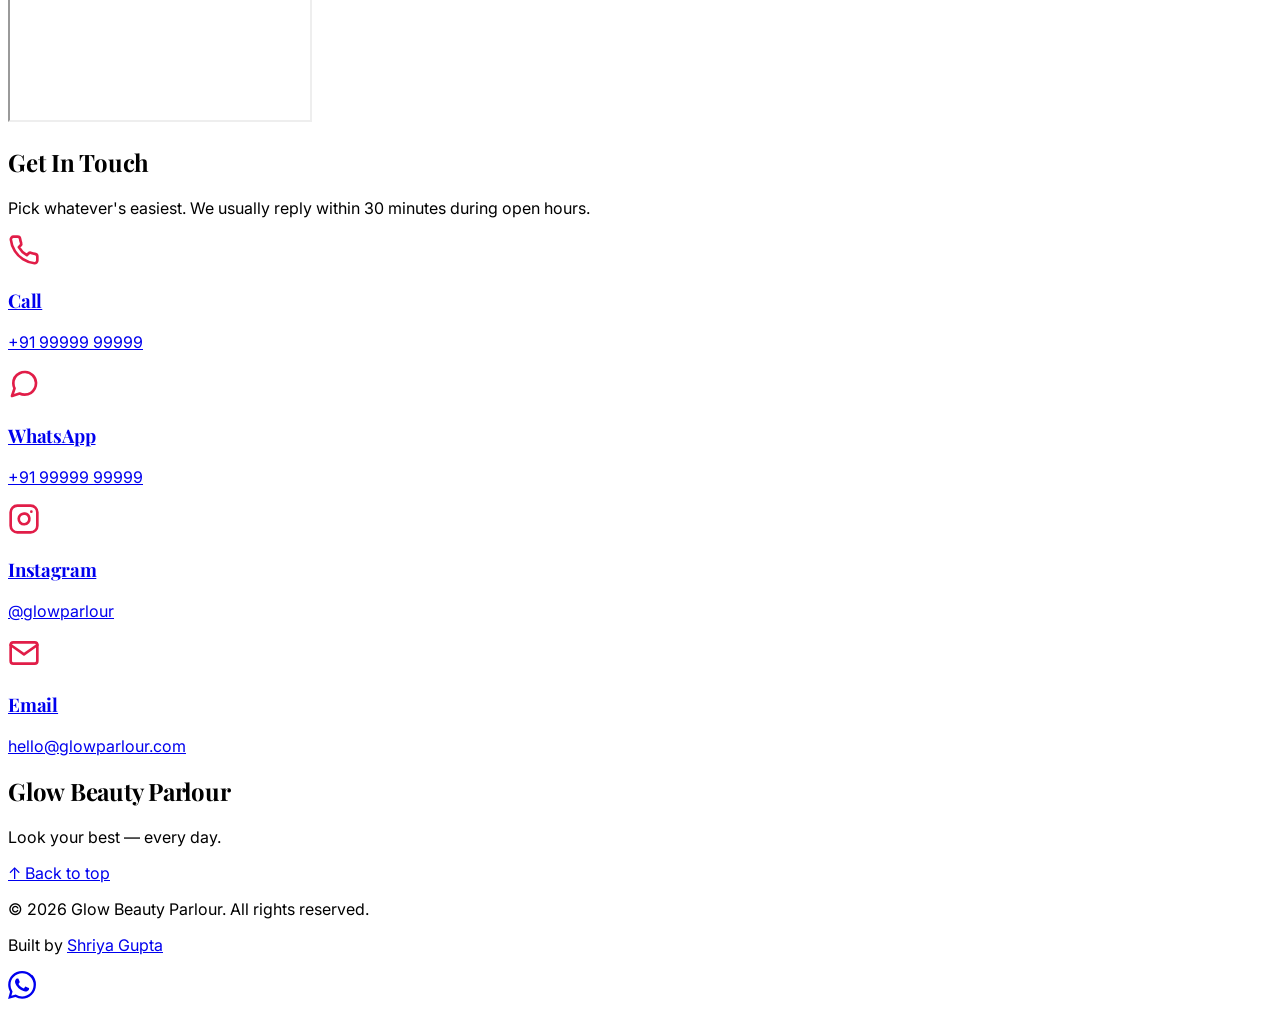
==== commit 68a6f504: "add whatsapp pre-fill enquiry form" ====
--- a/index.html
+++ b/index.html
@@ -336,6 +336,82 @@
   </section>
 
   <!-- ============================================================ -->
+  <!--  ENQUIRY FORM                                                 -->
+  <!--  Pure client-side. JS builds a message and opens wa.me/...    -->
+  <!--  Swap OWNER_WHATSAPP in script.js per client.                 -->
+  <!-- ============================================================ -->
+  <section class="bg-stone-50 py-20 px-6">
+    <div class="max-w-2xl mx-auto">
+
+      <div class="reveal text-center mb-10">
+        <h2 class="text-3xl md:text-5xl font-bold mb-4">Book a Service</h2>
+        <p class="text-lg text-gray-700">
+          Tell us what you need — we'll WhatsApp you straight away.
+        </p>
+      </div>
+
+      <form id="enquiry-form" class="reveal bg-white rounded-2xl p-6 md:p-8 shadow-sm space-y-5">
+
+        <div>
+          <label for="enq-name" class="block text-sm font-medium text-gray-700 mb-2">Your name *</label>
+          <input id="enq-name" name="name" type="text" required
+                 class="w-full px-4 py-3 rounded-lg border border-gray-300 focus:border-rose-500 focus:ring-2 focus:ring-rose-200 focus:outline-none transition"
+                 placeholder="Priya" />
+        </div>
+
+        <div>
+          <label for="enq-phone" class="block text-sm font-medium text-gray-700 mb-2">Phone (optional)</label>
+          <input id="enq-phone" name="phone" type="tel"
+                 class="w-full px-4 py-3 rounded-lg border border-gray-300 focus:border-rose-500 focus:ring-2 focus:ring-rose-200 focus:outline-none transition"
+                 placeholder="+91 99999 99999" />
+        </div>
+
+        <div>
+          <label for="enq-service" class="block text-sm font-medium text-gray-700 mb-2">Service interested in</label>
+          <select id="enq-service" name="service"
+                  class="w-full px-4 py-3 rounded-lg border border-gray-300 bg-white focus:border-rose-500 focus:ring-2 focus:ring-rose-200 focus:outline-none transition">
+            <option>Haircut &amp; Styling</option>
+            <option>Hair Colour</option>
+            <option>Facial</option>
+            <option>Threading</option>
+            <option>Bridal Package</option>
+            <option>Skin Treatment</option>
+            <option>Something else</option>
+          </select>
+        </div>
+
+        <div>
+          <label for="enq-date" class="block text-sm font-medium text-gray-700 mb-2">Preferred date (optional)</label>
+          <input id="enq-date" name="date" type="date"
+                 class="w-full px-4 py-3 rounded-lg border border-gray-300 focus:border-rose-500 focus:ring-2 focus:ring-rose-200 focus:outline-none transition" />
+        </div>
+
+        <div>
+          <label for="enq-message" class="block text-sm font-medium text-gray-700 mb-2">Anything else (optional)</label>
+          <textarea id="enq-message" name="message" rows="3"
+                    class="w-full px-4 py-3 rounded-lg border border-gray-300 focus:border-rose-500 focus:ring-2 focus:ring-rose-200 focus:outline-none transition resize-none"
+                    placeholder="Specific stylist? Hair length? Skin concerns?"></textarea>
+        </div>
+
+        <button type="submit"
+                class="w-full bg-green-500 hover:bg-green-600 text-white font-semibold py-3 rounded-full shadow hover:shadow-lg hover:-translate-y-0.5 transition flex items-center justify-center gap-2">
+          <svg viewBox="0 0 24 24" width="20" height="20" fill="currentColor" aria-hidden="true">
+            <path d="M17.472 14.382c-.297-.149-1.758-.867-2.03-.967-.273-.099-.471-.148-.67.15-.197.297-.767.966-.94 1.164-.173.199-.347.223-.644.075-.297-.15-1.255-.463-2.39-1.475-.883-.788-1.48-1.761-1.653-2.059-.173-.297-.018-.458.13-.606.134-.133.298-.347.446-.52.149-.174.198-.298.298-.497.099-.198.05-.371-.025-.52-.075-.149-.669-1.612-.916-2.207-.242-.579-.487-.5-.669-.51-.173-.008-.371-.01-.57-.01-.198 0-.52.074-.792.372-.272.297-1.04 1.016-1.04 2.479 0 1.462 1.065 2.875 1.213 3.074.149.198 2.096 3.2 5.077 4.487.709.306 1.262.489 1.694.626.712.226 1.36.194 1.871.118.571-.085 1.758-.719 2.006-1.413.248-.694.248-1.289.173-1.413-.074-.124-.272-.198-.57-.347m-5.421 7.403h-.004a9.87 9.87 0 0 1-5.031-1.378l-.361-.214-3.741.982.998-3.648-.235-.374a9.86 9.86 0 0 1-1.51-5.26c.001-5.45 4.436-9.884 9.888-9.884 2.64 0 5.122 1.03 6.988 2.898a9.825 9.825 0 0 1 2.893 6.994c-.003 5.45-4.437 9.884-9.885 9.884m8.413-18.297A11.815 11.815 0 0 0 12.05 0C5.495 0 .16 5.335.157 11.892c0 2.096.547 4.142 1.588 5.945L.057 24l6.305-1.654a11.882 11.882 0 0 0 5.683 1.448h.005c6.554 0 11.89-5.335 11.893-11.893A11.821 11.821 0 0 0 20.885 3.488"/>
+          </svg>
+          Send via WhatsApp
+        </button>
+
+        <p class="text-xs text-gray-500 text-center">
+          This opens WhatsApp with your enquiry pre-filled.
+          The salon usually replies within 30 minutes during open hours.
+        </p>
+
+      </form>
+
+    </div>
+  </section>
+
+  <!-- ============================================================ -->
   <!--  HOURS & LOCATION                                             -->
   <!--  Two-column on desktop, stacked on mobile.                    -->
   <!--  Map uses the simple `?q=...&output=embed` URL — swap the     -->
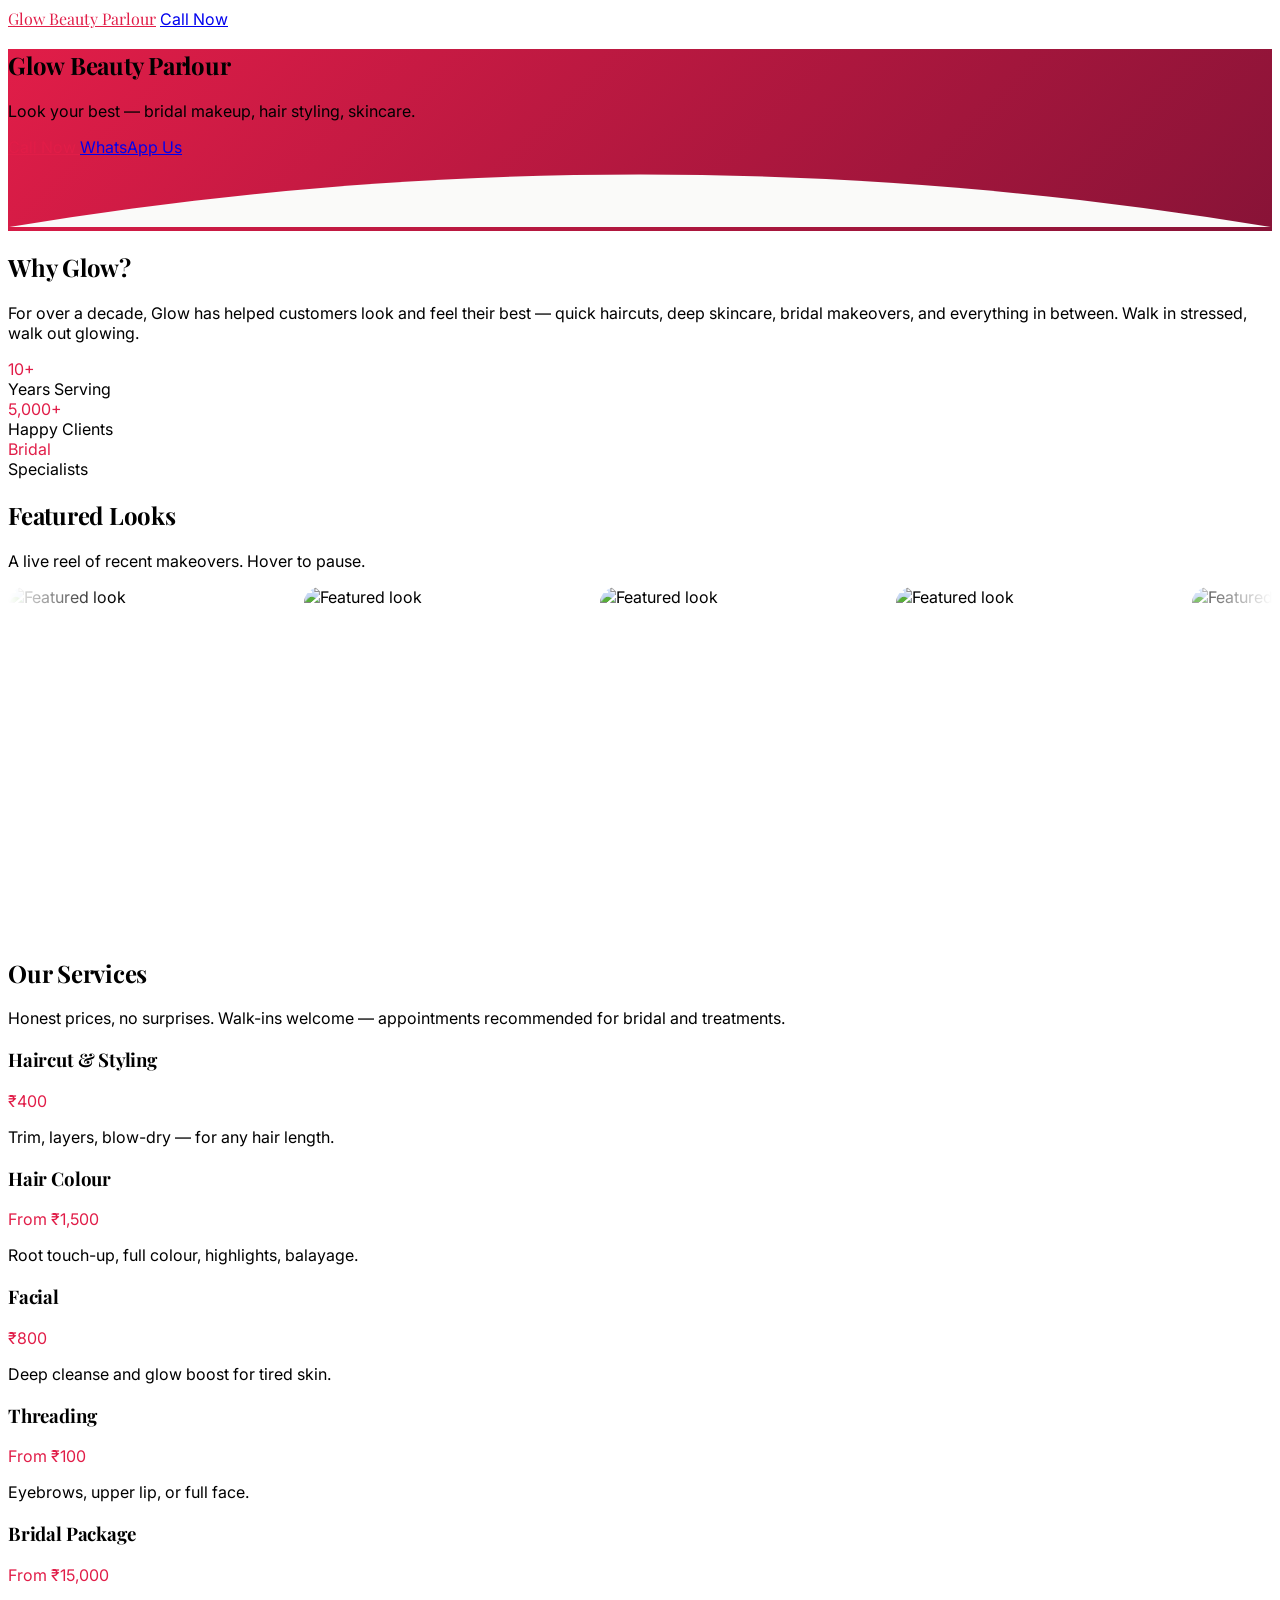
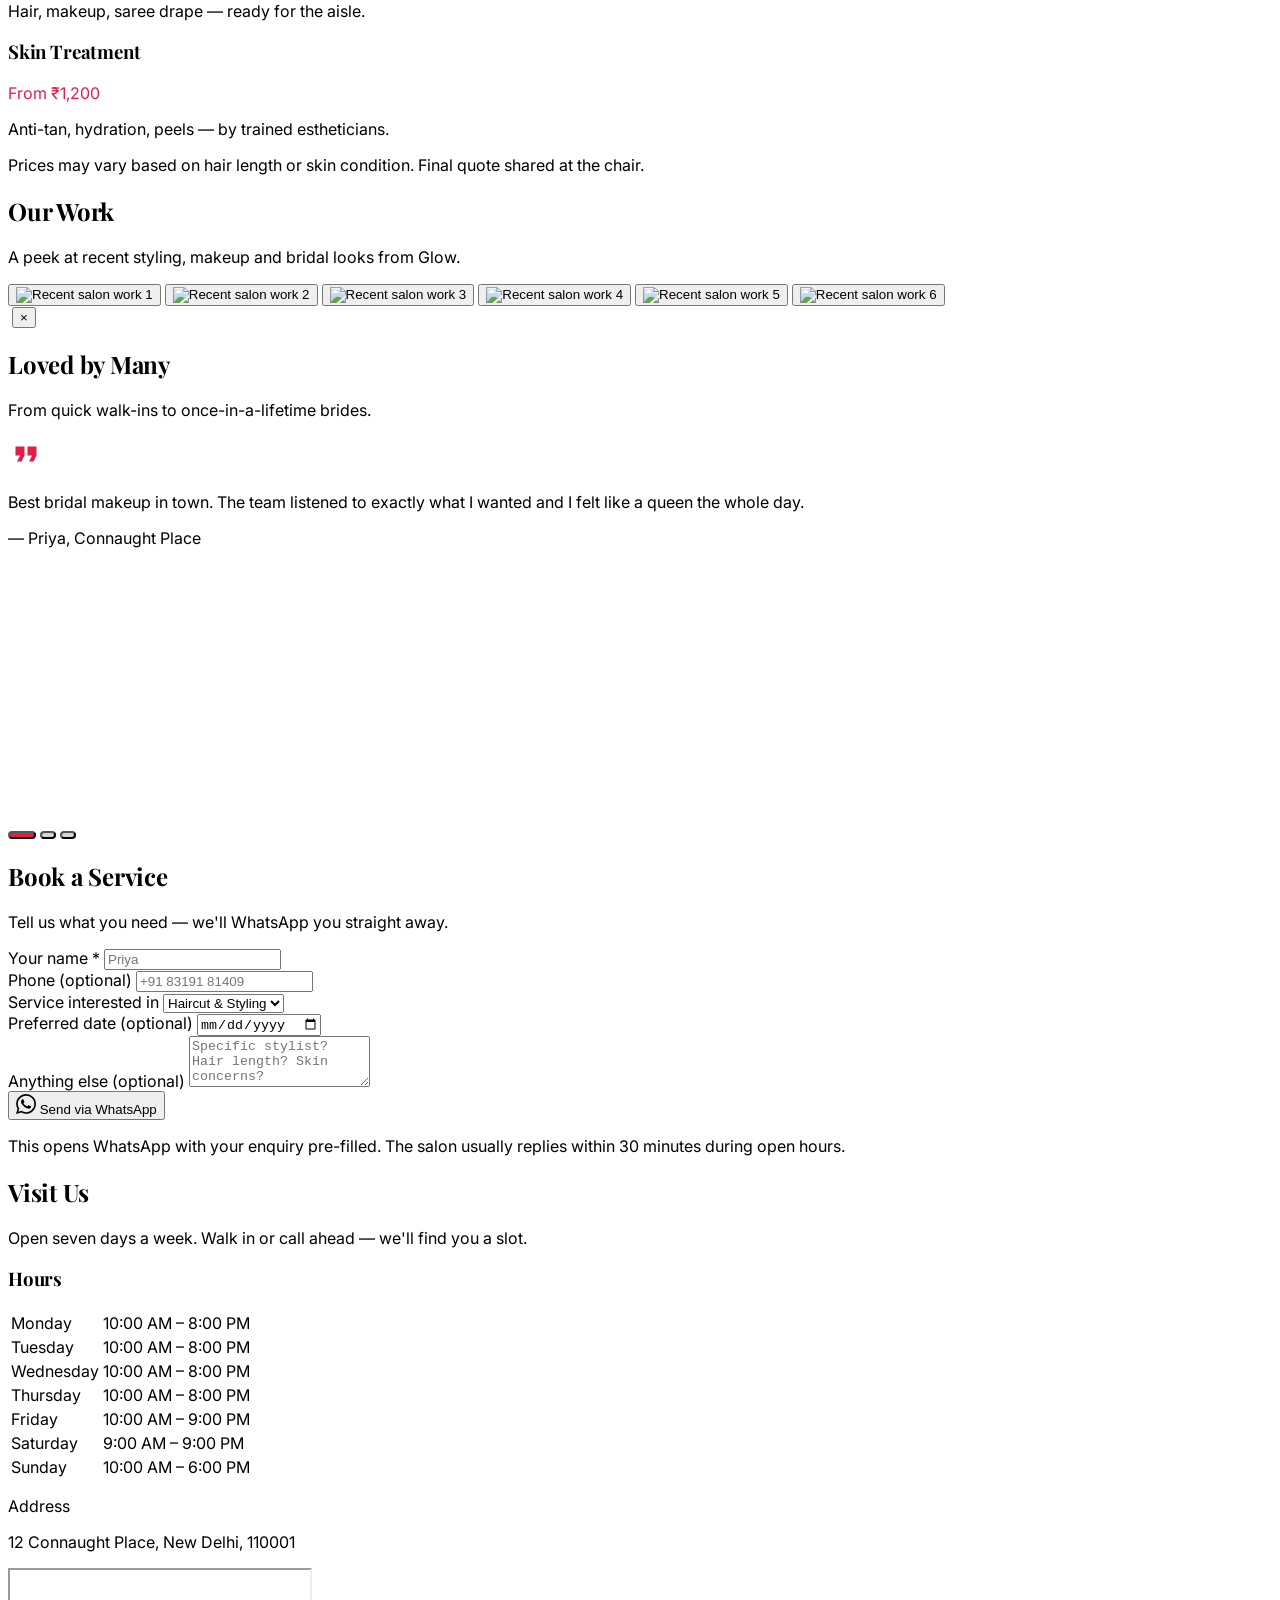
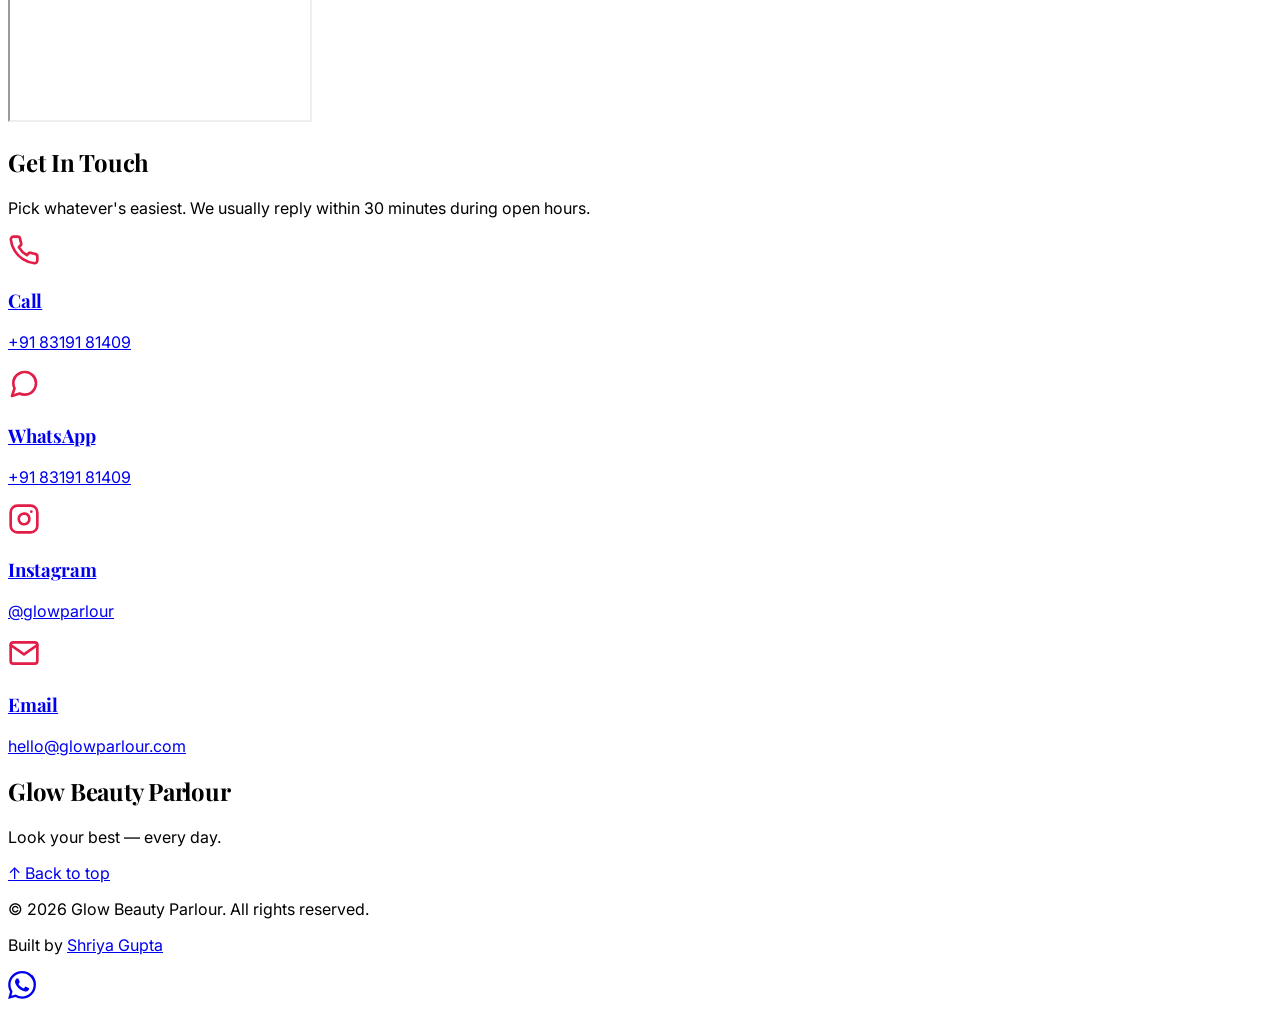
==== commit e6f13abe: "use real owner number across site" ====
--- a/index.html
+++ b/index.html
@@ -20,7 +20,7 @@
   <nav id="nav" class="fixed top-0 left-0 right-0 z-30 bg-white/80 backdrop-blur-md shadow-sm px-6 py-3 -translate-y-full transition-transform duration-300">
     <div class="max-w-6xl mx-auto flex items-center justify-between">
       <a href="#top" class="font-bold text-lg brand-text" style="font-family: 'Playfair Display', serif;">Glow Beauty Parlour</a>
-      <a href="tel:+919999999999" class="bg-rose-600 text-white text-sm font-semibold px-4 py-2 rounded-full hover:bg-rose-700 transition">Call Now</a>
+      <a href="tel:+918319181409" class="bg-rose-600 text-white text-sm font-semibold px-4 py-2 rounded-full hover:bg-rose-700 transition">Call Now</a>
     </div>
   </nav>
 
@@ -49,14 +49,14 @@
       <div class="hero-anim-3 flex flex-col sm:flex-row gap-4 justify-center">
 
         <a
-          href="tel:+919999999999"
+          href="tel:+918319181409"
           class="bg-white brand-text font-semibold px-7 py-3 rounded-full shadow hover:shadow-xl hover:-translate-y-0.5 transition"
         >
           Call Now
         </a>
 
         <a
-          href="https://wa.me/919999999999"
+          href="https://wa.me/918319181409"
           class="bg-green-500 text-white font-semibold px-7 py-3 rounded-full shadow hover:shadow-xl hover:-translate-y-0.5 transition"
         >
           WhatsApp Us
@@ -363,7 +363,7 @@
           <label for="enq-phone" class="block text-sm font-medium text-gray-700 mb-2">Phone (optional)</label>
           <input id="enq-phone" name="phone" type="tel"
                  class="w-full px-4 py-3 rounded-lg border border-gray-300 focus:border-rose-500 focus:ring-2 focus:ring-rose-200 focus:outline-none transition"
-                 placeholder="+91 99999 99999" />
+                 placeholder="+91 83191 81409" />
         </div>
 
         <div>
@@ -504,24 +504,24 @@
 
       <div class="grid grid-cols-1 sm:grid-cols-2 lg:grid-cols-4 gap-6">
 
-        <a href="tel:+919999999999" class="reveal bg-white rounded-2xl p-6 text-center shadow-sm hover:shadow-md hover:-translate-y-1 transition">
+        <a href="tel:+918319181409" class="reveal bg-white rounded-2xl p-6 text-center shadow-sm hover:shadow-md hover:-translate-y-1 transition">
           <div class="brand-text mb-3 flex justify-center">
             <svg viewBox="0 0 24 24" width="32" height="32" fill="none" stroke="currentColor" stroke-width="2" stroke-linecap="round" stroke-linejoin="round">
               <path d="M22 16.92v3a2 2 0 0 1-2.18 2 19.79 19.79 0 0 1-8.63-3.07 19.5 19.5 0 0 1-6-6 19.79 19.79 0 0 1-3.07-8.67A2 2 0 0 1 4.11 2h3a2 2 0 0 1 2 1.72 12.84 12.84 0 0 0 .7 2.81 2 2 0 0 1-.45 2.11L8.09 9.91a16 16 0 0 0 6 6l1.27-1.27a2 2 0 0 1 2.11-.45 12.84 12.84 0 0 0 2.81.7A2 2 0 0 1 22 16.92z"/>
             </svg>
           </div>
           <h3 class="font-bold mb-1">Call</h3>
-          <p class="text-gray-600 text-sm">+91 99999 99999</p>
+          <p class="text-gray-600 text-sm">+91 83191 81409</p>
         </a>
 
-        <a href="https://wa.me/919999999999" class="reveal bg-white rounded-2xl p-6 text-center shadow-sm hover:shadow-md hover:-translate-y-1 transition" style="transition-delay: 0.1s">
+        <a href="https://wa.me/918319181409" class="reveal bg-white rounded-2xl p-6 text-center shadow-sm hover:shadow-md hover:-translate-y-1 transition" style="transition-delay: 0.1s">
           <div class="brand-text mb-3 flex justify-center">
             <svg viewBox="0 0 24 24" width="32" height="32" fill="none" stroke="currentColor" stroke-width="2" stroke-linecap="round" stroke-linejoin="round">
               <path d="M21 11.5a8.38 8.38 0 0 1-.9 3.8 8.5 8.5 0 0 1-7.6 4.7 8.38 8.38 0 0 1-3.8-.9L3 21l1.9-5.7a8.38 8.38 0 0 1-.9-3.8 8.5 8.5 0 0 1 4.7-7.6 8.38 8.38 0 0 1 3.8-.9h.5a8.48 8.48 0 0 1 8 8v.5z"/>
             </svg>
           </div>
           <h3 class="font-bold mb-1">WhatsApp</h3>
-          <p class="text-gray-600 text-sm">+91 99999 99999</p>
+          <p class="text-gray-600 text-sm">+91 83191 81409</p>
         </a>
 
         <a href="https://instagram.com/glowparlour" target="_blank" rel="noopener" class="reveal bg-white rounded-2xl p-6 text-center shadow-sm hover:shadow-md hover:-translate-y-1 transition" style="transition-delay: 0.2s">
@@ -582,7 +582,7 @@
   <!--  FLOATING WHATSAPP BUTTON                                     -->
   <!--  Always visible bottom-right. Slow pulse ring draws the eye.  -->
   <!-- ============================================================ -->
-  <a href="https://wa.me/919999999999"
+  <a href="https://wa.me/918319181409"
      class="fixed bottom-6 right-6 z-40 group"
      aria-label="Chat on WhatsApp">
     <span class="absolute inset-0 rounded-full bg-green-500 pulse-ring"></span>
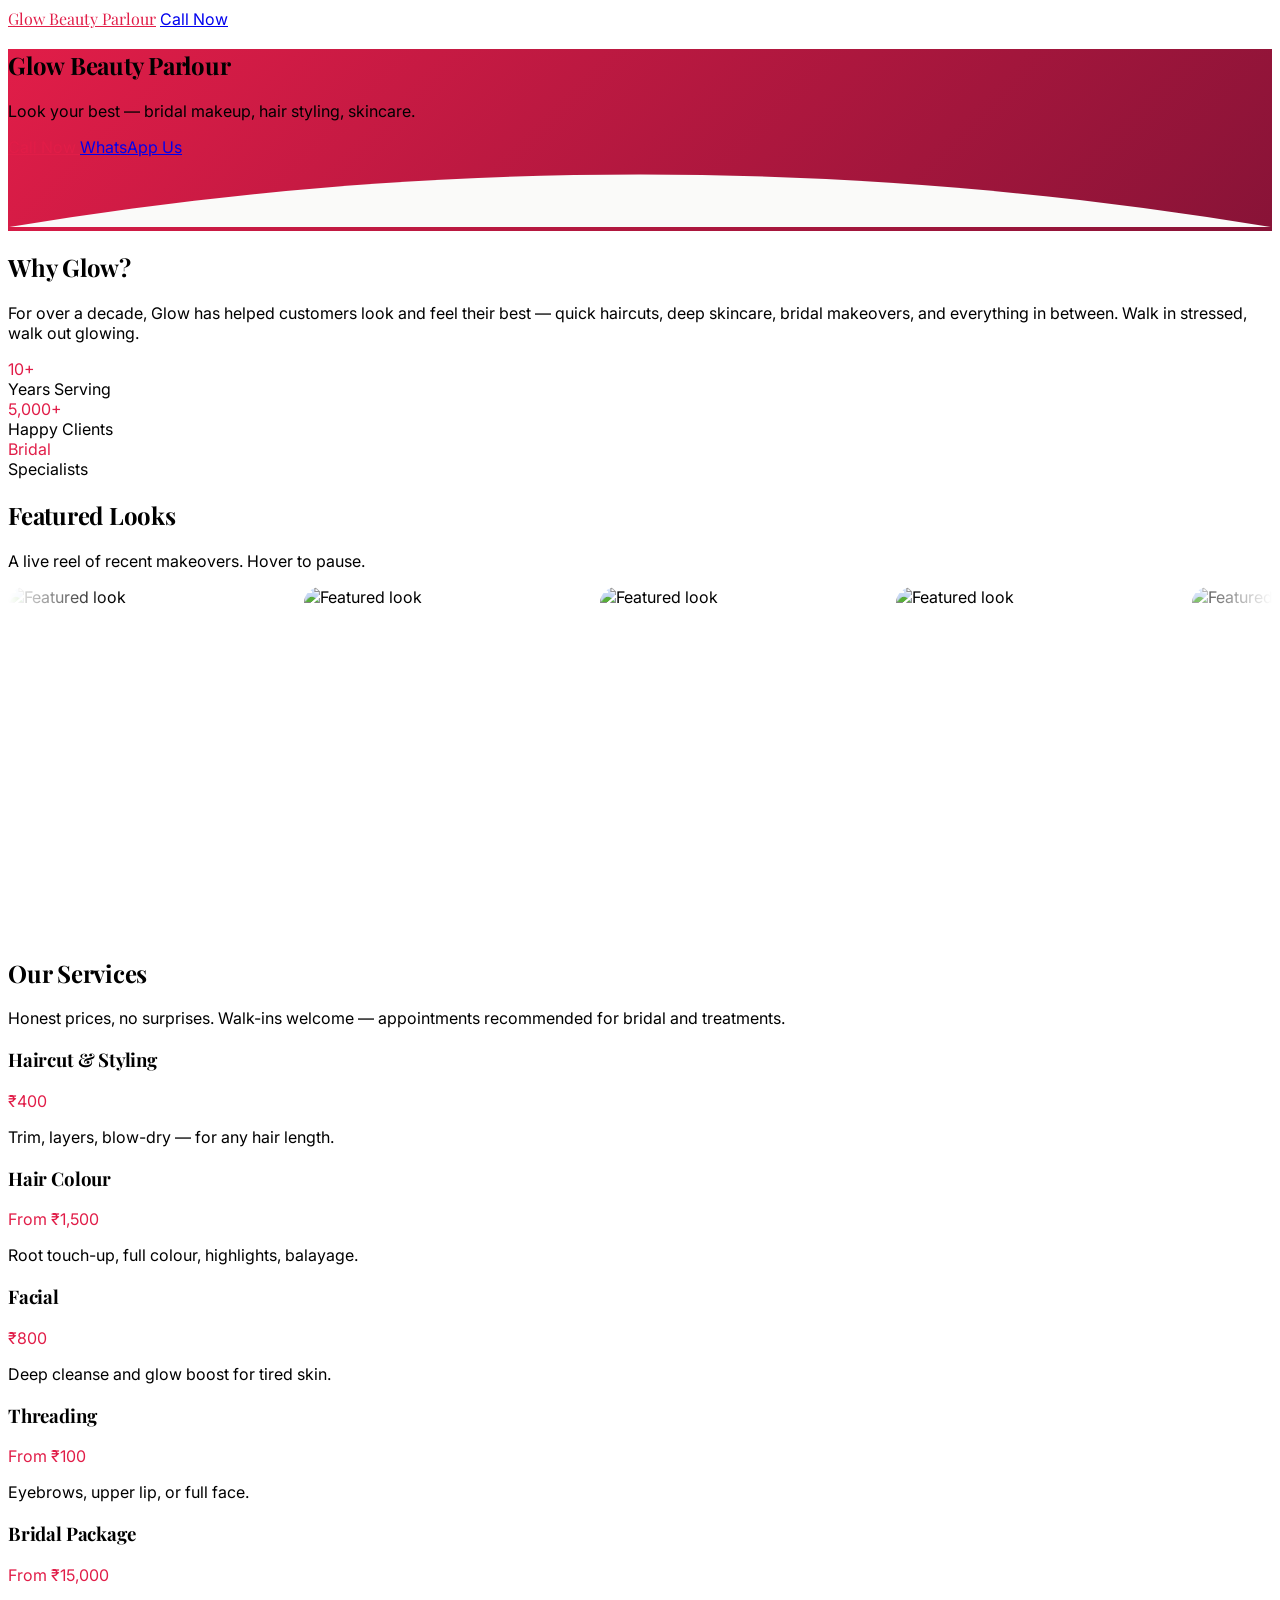
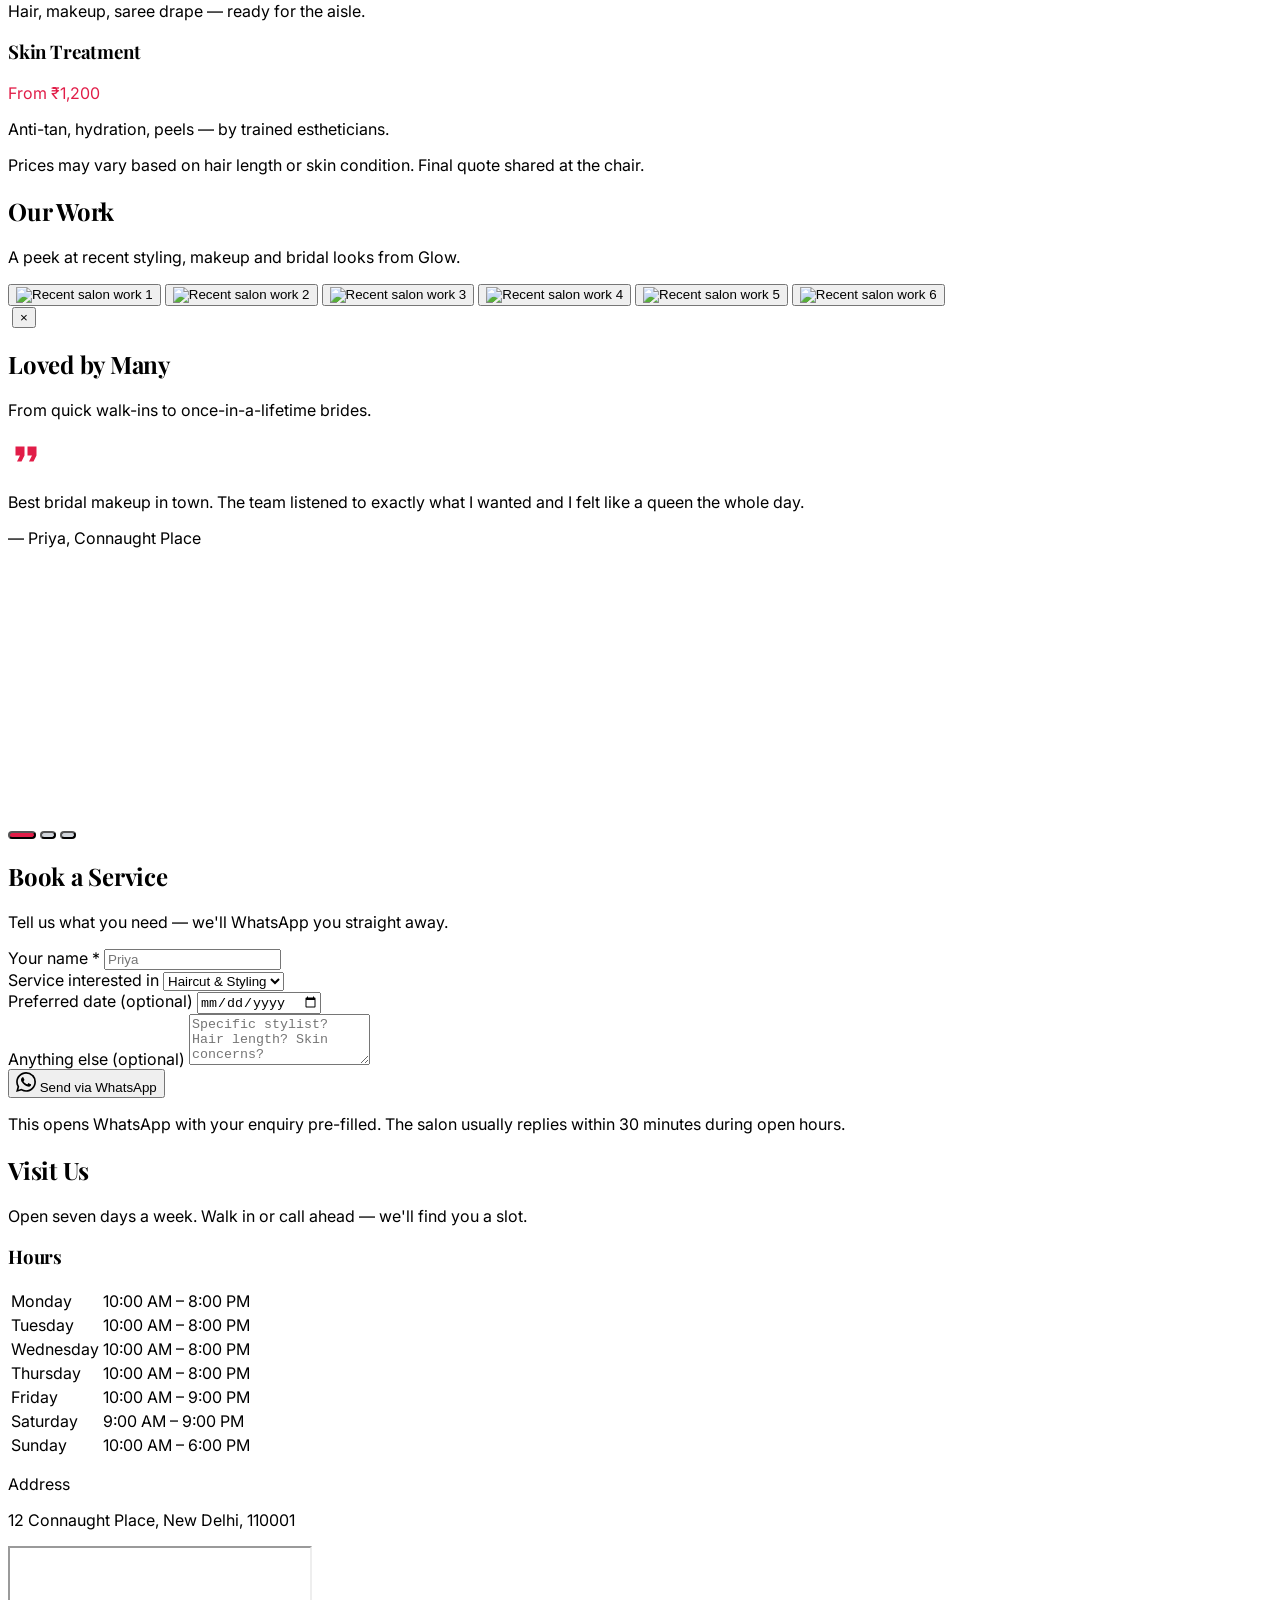
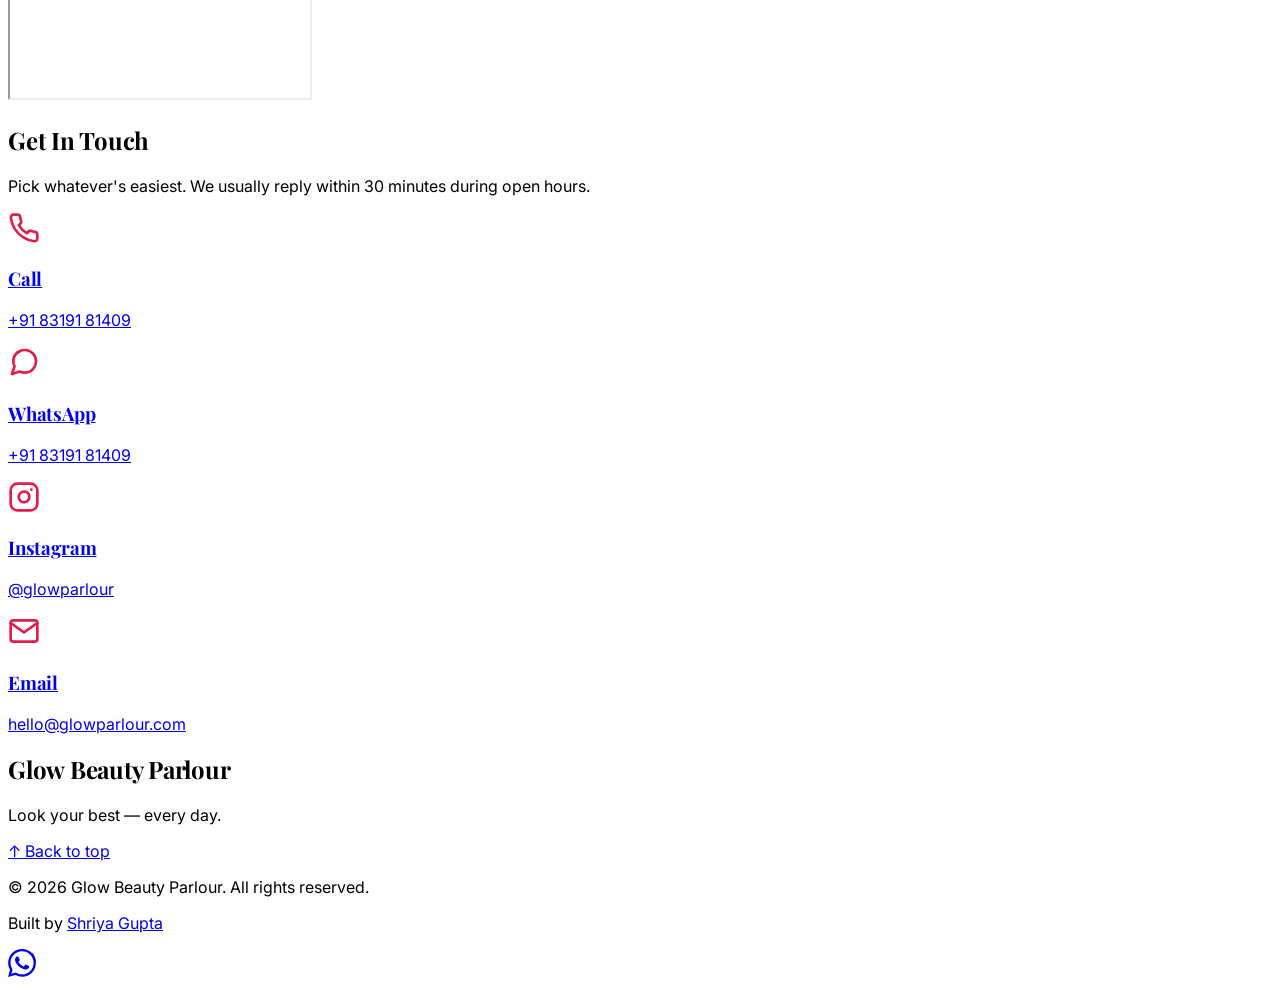
==== commit 7faf3a58: "drop phone field from enquiry form (whatsapp attaches it automatically)" ====
--- a/index.html
+++ b/index.html
@@ -360,13 +360,6 @@
         </div>
 
         <div>
-          <label for="enq-phone" class="block text-sm font-medium text-gray-700 mb-2">Phone (optional)</label>
-          <input id="enq-phone" name="phone" type="tel"
-                 class="w-full px-4 py-3 rounded-lg border border-gray-300 focus:border-rose-500 focus:ring-2 focus:ring-rose-200 focus:outline-none transition"
-                 placeholder="+91 83191 81409" />
-        </div>
-
-        <div>
           <label for="enq-service" class="block text-sm font-medium text-gray-700 mb-2">Service interested in</label>
           <select id="enq-service" name="service"
                   class="w-full px-4 py-3 rounded-lg border border-gray-300 bg-white focus:border-rose-500 focus:ring-2 focus:ring-rose-200 focus:outline-none transition">
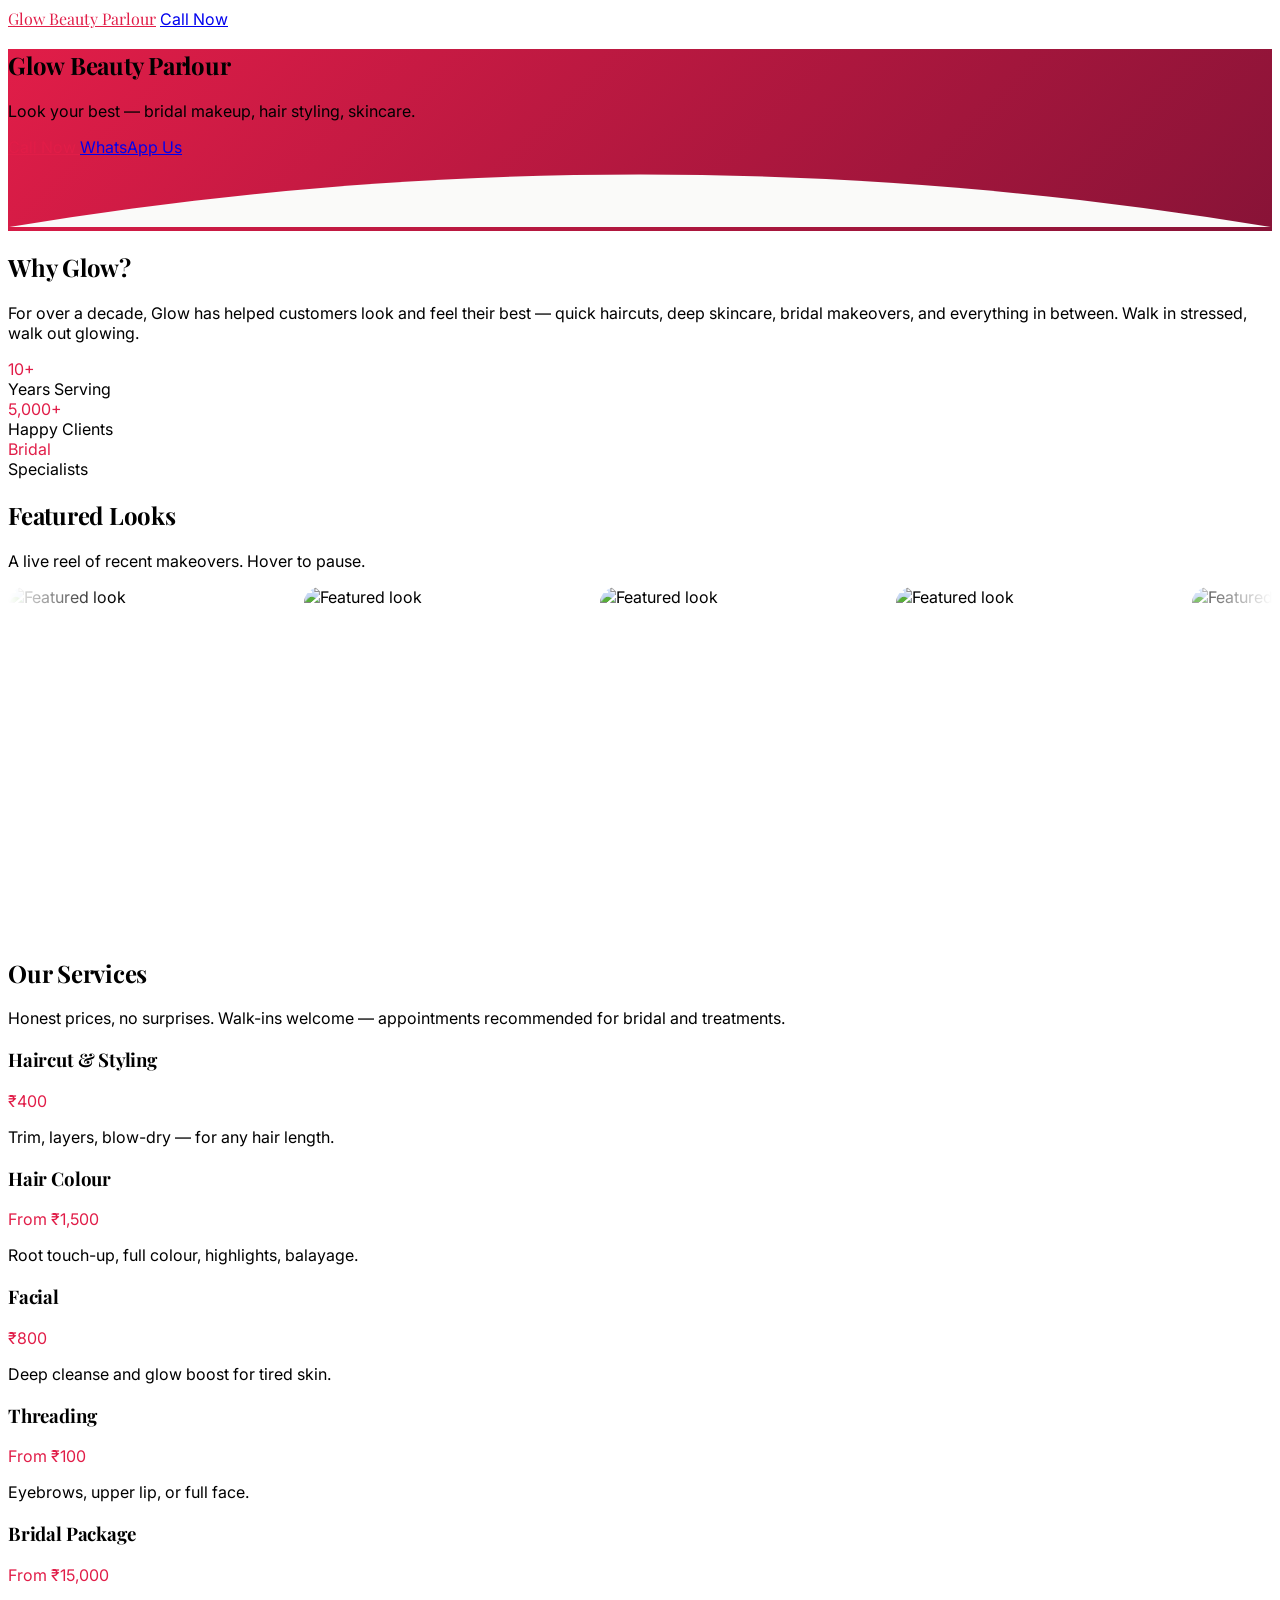
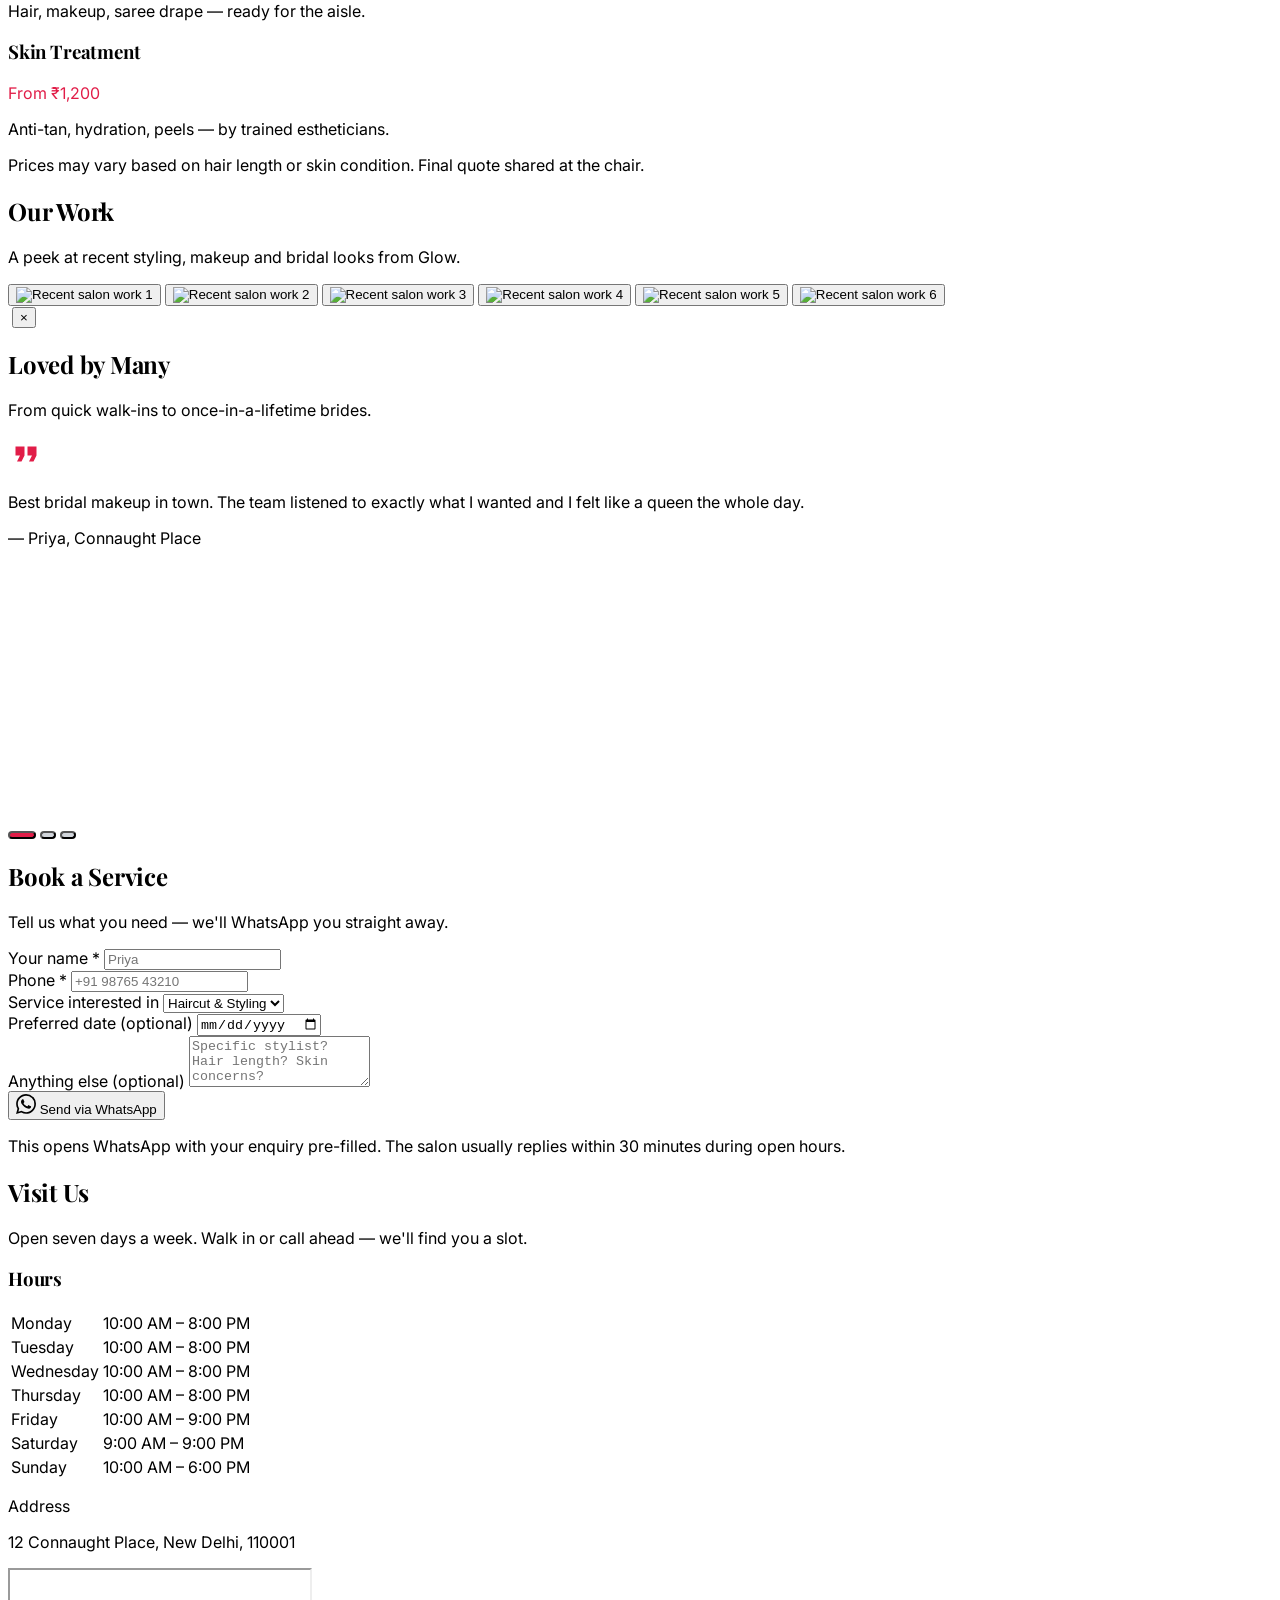
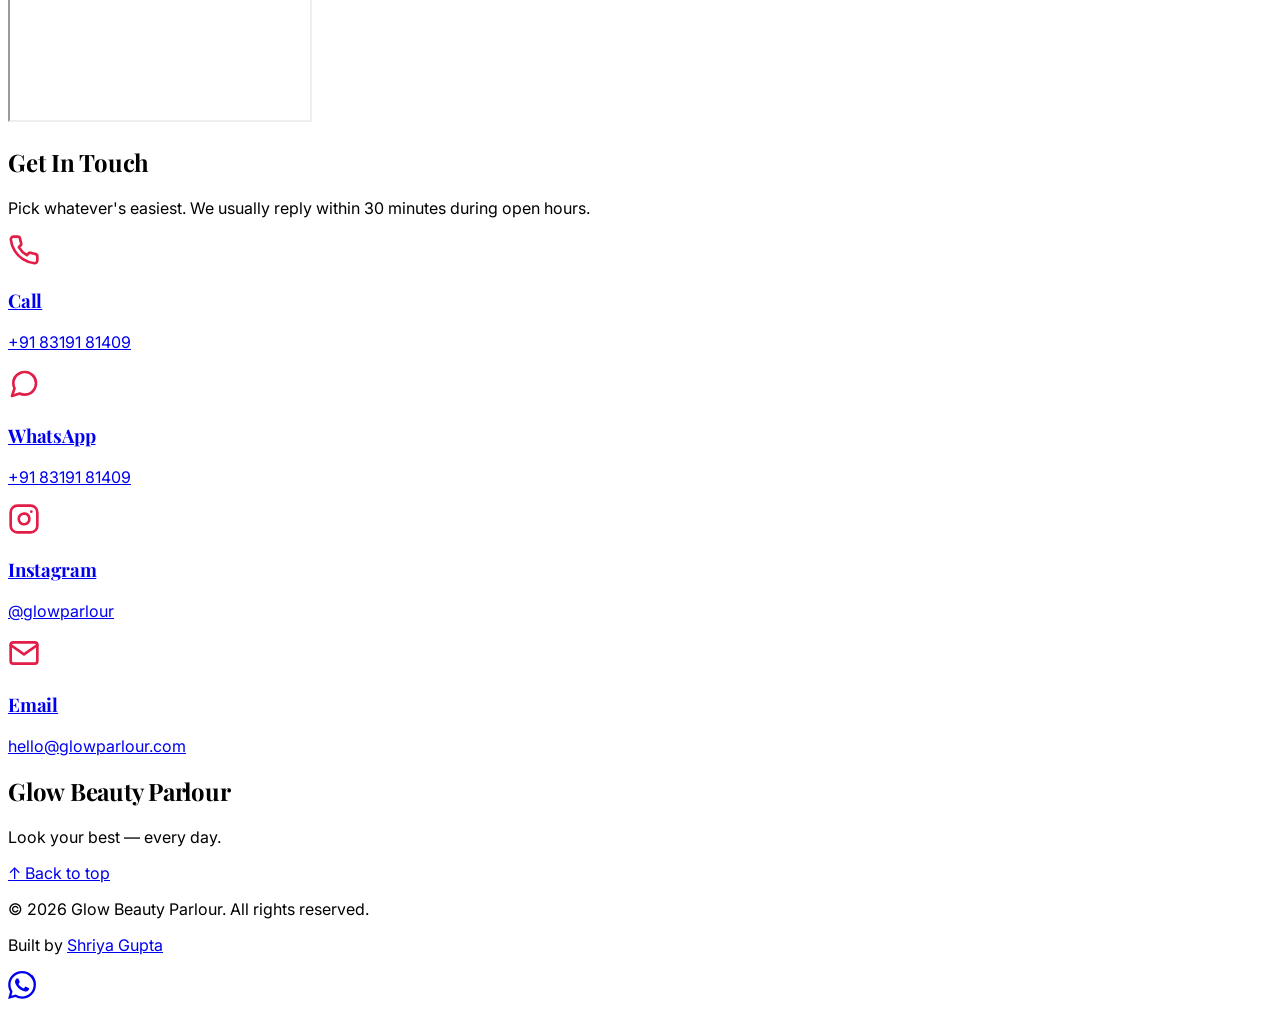
==== commit e71d8f55: "capture customer phone in sheet via form" ====
--- a/index.html
+++ b/index.html
@@ -360,6 +360,13 @@
         </div>
 
         <div>
+          <label for="enq-phone" class="block text-sm font-medium text-gray-700 mb-2">Phone *</label>
+          <input id="enq-phone" name="phone" type="tel" required autocomplete="tel"
+                 class="w-full px-4 py-3 rounded-lg border border-gray-300 focus:border-rose-500 focus:ring-2 focus:ring-rose-200 focus:outline-none transition"
+                 placeholder="+91 98765 43210" />
+        </div>
+
+        <div>
           <label for="enq-service" class="block text-sm font-medium text-gray-700 mb-2">Service interested in</label>
           <select id="enq-service" name="service"
                   class="w-full px-4 py-3 rounded-lg border border-gray-300 bg-white focus:border-rose-500 focus:ring-2 focus:ring-rose-200 focus:outline-none transition">
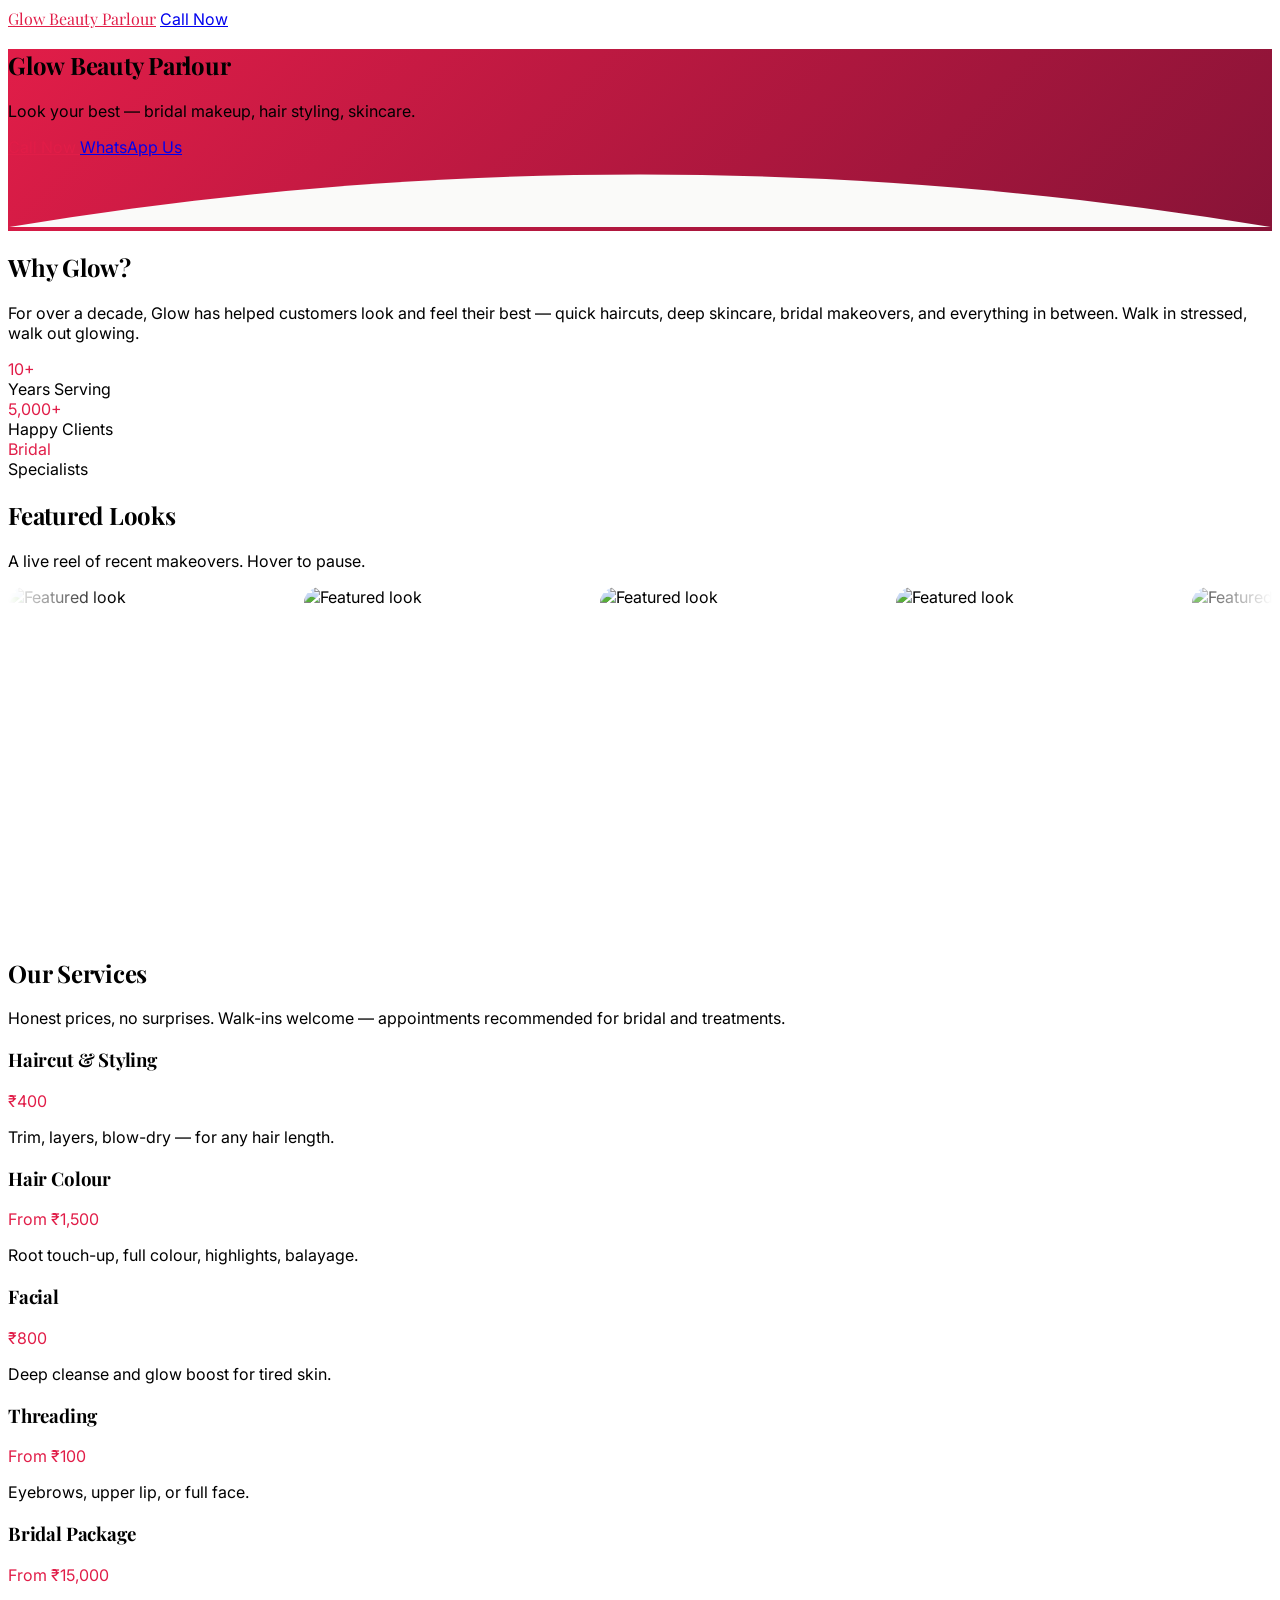
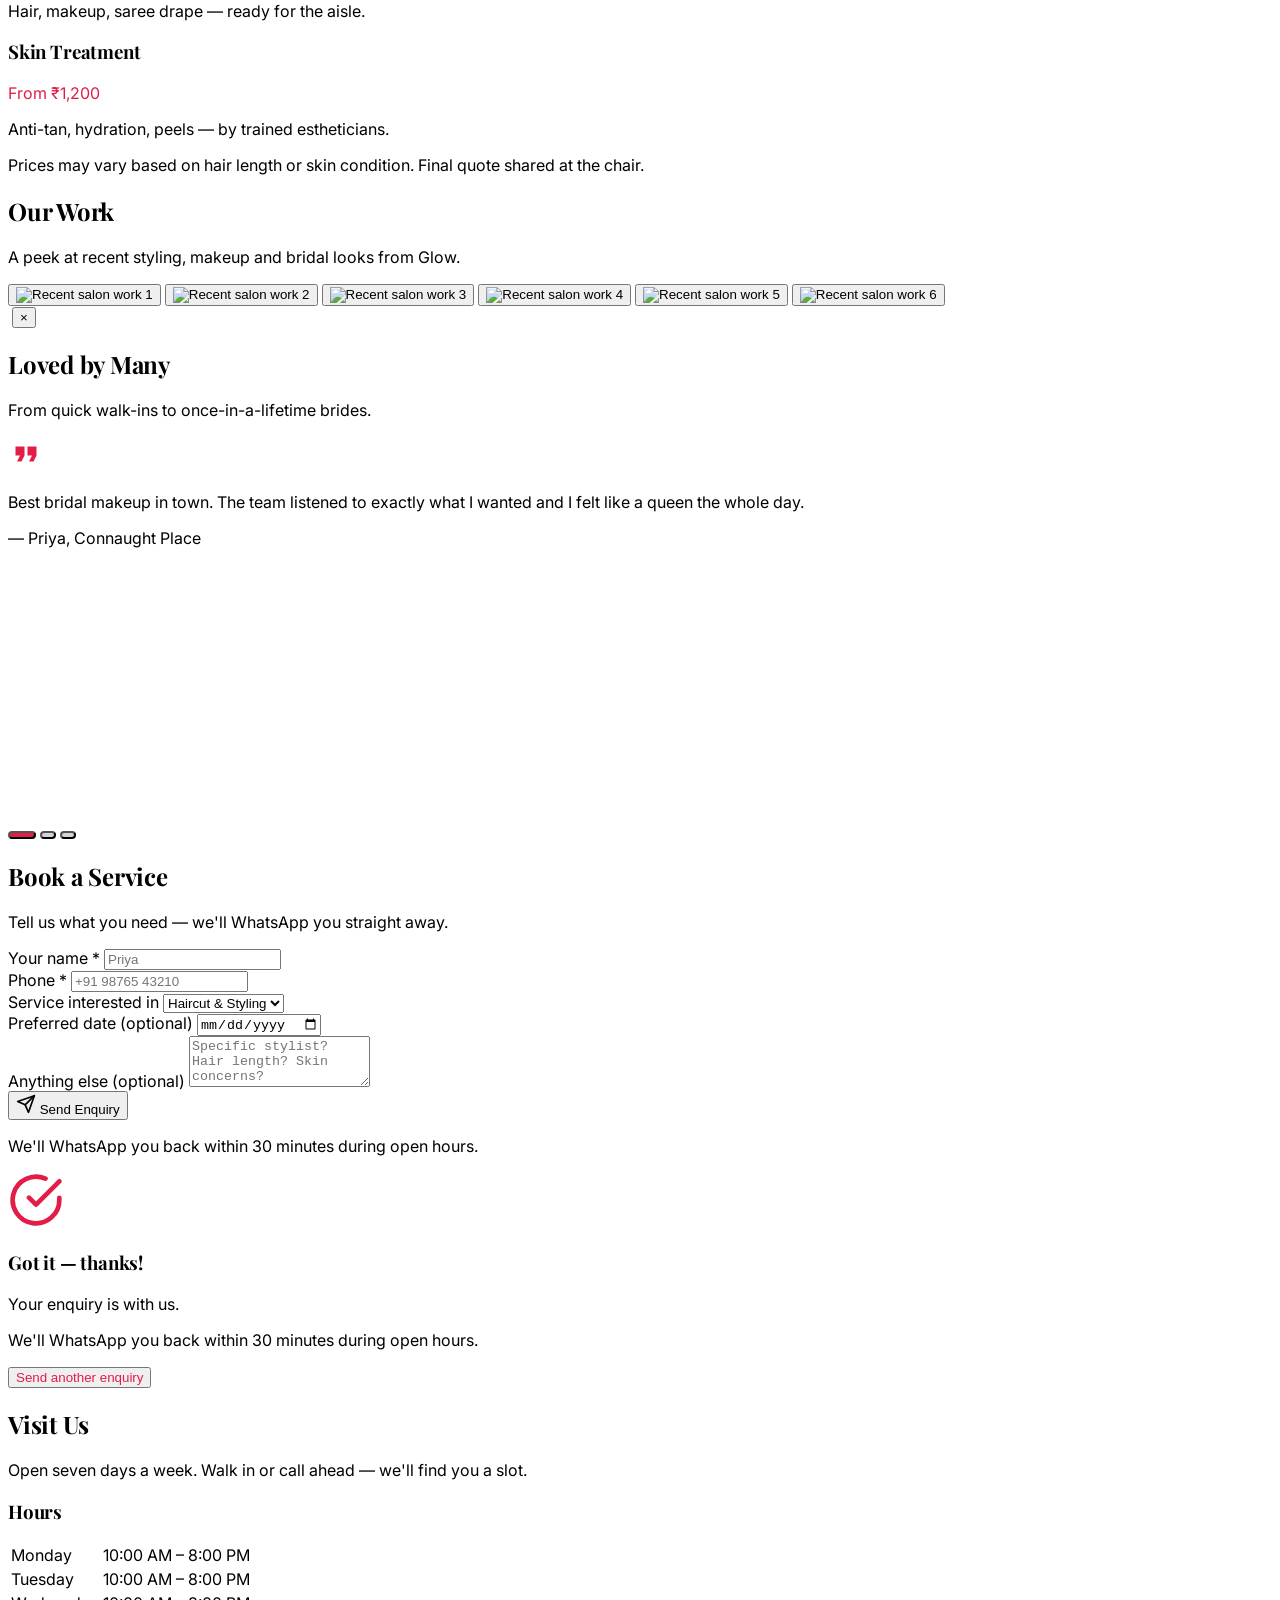
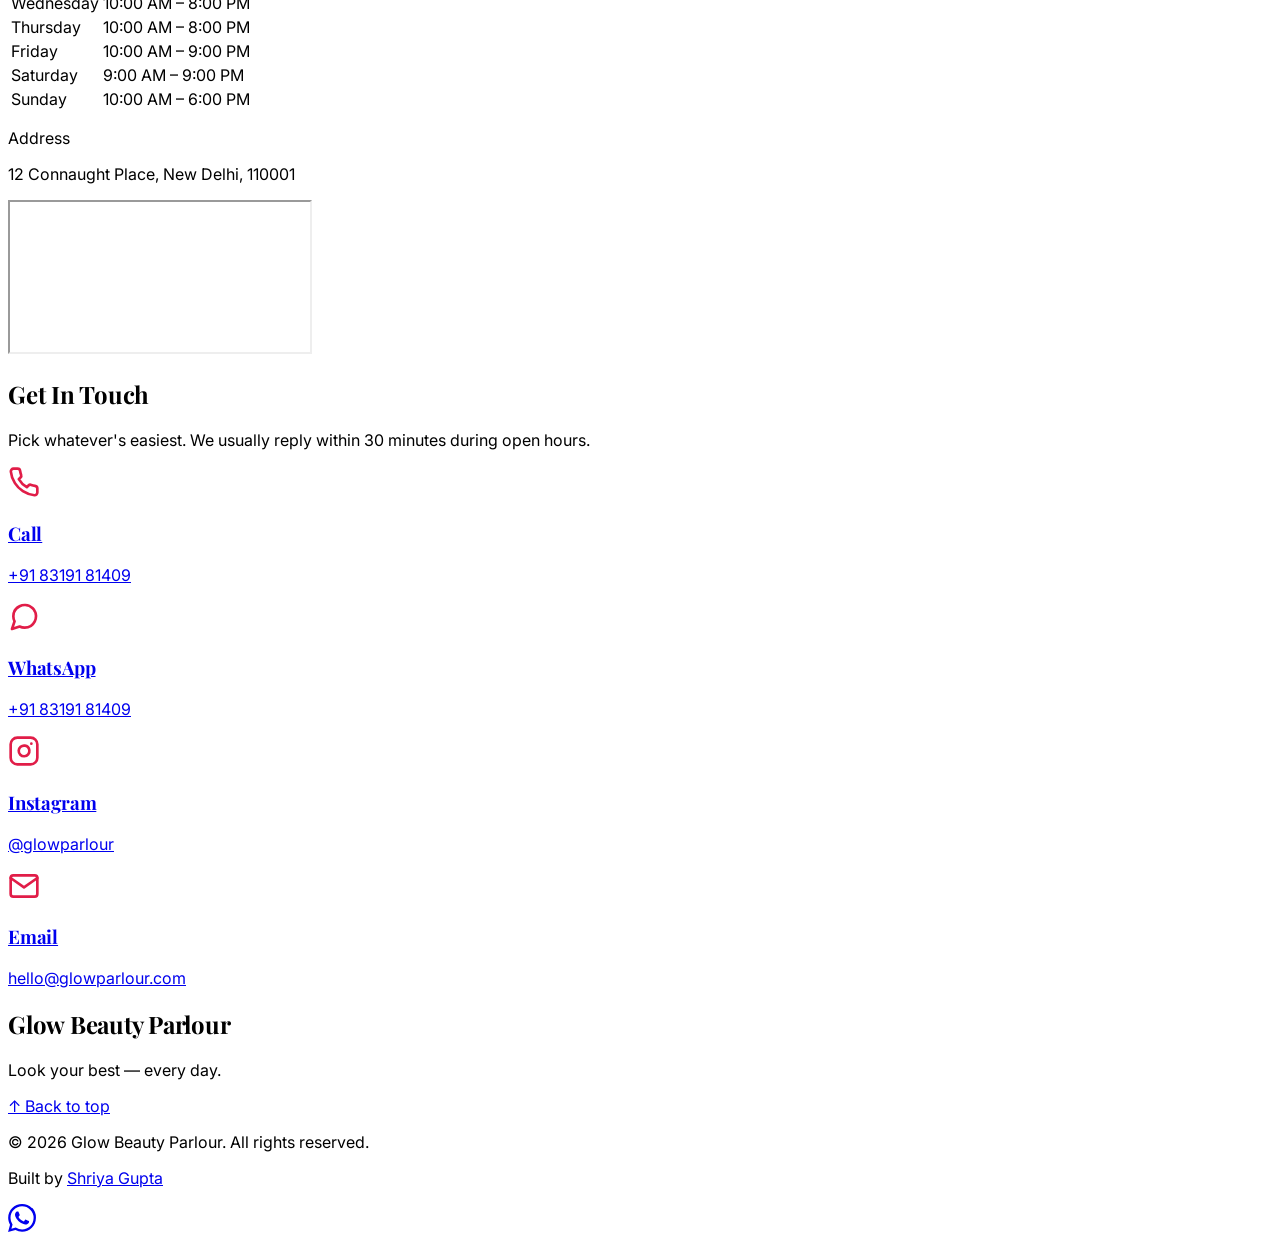
==== commit 86e15e01: "drop wa redirect, callmebot notifies owner" ====
--- a/index.html
+++ b/index.html
@@ -394,19 +394,33 @@
         </div>
 
         <button type="submit"
-                class="w-full bg-green-500 hover:bg-green-600 text-white font-semibold py-3 rounded-full shadow hover:shadow-lg hover:-translate-y-0.5 transition flex items-center justify-center gap-2">
-          <svg viewBox="0 0 24 24" width="20" height="20" fill="currentColor" aria-hidden="true">
-            <path d="M17.472 14.382c-.297-.149-1.758-.867-2.03-.967-.273-.099-.471-.148-.67.15-.197.297-.767.966-.94 1.164-.173.199-.347.223-.644.075-.297-.15-1.255-.463-2.39-1.475-.883-.788-1.48-1.761-1.653-2.059-.173-.297-.018-.458.13-.606.134-.133.298-.347.446-.52.149-.174.198-.298.298-.497.099-.198.05-.371-.025-.52-.075-.149-.669-1.612-.916-2.207-.242-.579-.487-.5-.669-.51-.173-.008-.371-.01-.57-.01-.198 0-.52.074-.792.372-.272.297-1.04 1.016-1.04 2.479 0 1.462 1.065 2.875 1.213 3.074.149.198 2.096 3.2 5.077 4.487.709.306 1.262.489 1.694.626.712.226 1.36.194 1.871.118.571-.085 1.758-.719 2.006-1.413.248-.694.248-1.289.173-1.413-.074-.124-.272-.198-.57-.347m-5.421 7.403h-.004a9.87 9.87 0 0 1-5.031-1.378l-.361-.214-3.741.982.998-3.648-.235-.374a9.86 9.86 0 0 1-1.51-5.26c.001-5.45 4.436-9.884 9.888-9.884 2.64 0 5.122 1.03 6.988 2.898a9.825 9.825 0 0 1 2.893 6.994c-.003 5.45-4.437 9.884-9.885 9.884m8.413-18.297A11.815 11.815 0 0 0 12.05 0C5.495 0 .16 5.335.157 11.892c0 2.096.547 4.142 1.588 5.945L.057 24l6.305-1.654a11.882 11.882 0 0 0 5.683 1.448h.005c6.554 0 11.89-5.335 11.893-11.893A11.821 11.821 0 0 0 20.885 3.488"/>
+                class="w-full bg-rose-600 hover:bg-rose-700 text-white font-semibold py-3 rounded-full shadow hover:shadow-lg hover:-translate-y-0.5 transition flex items-center justify-center gap-2">
+          <svg viewBox="0 0 24 24" width="20" height="20" fill="none" stroke="currentColor" stroke-width="2" stroke-linecap="round" stroke-linejoin="round" aria-hidden="true">
+            <line x1="22" y1="2" x2="11" y2="13"/>
+            <polygon points="22 2 15 22 11 13 2 9 22 2"/>
           </svg>
-          Send via WhatsApp
+          Send Enquiry
         </button>
 
         <p class="text-xs text-gray-500 text-center">
-          This opens WhatsApp with your enquiry pre-filled.
-          The salon usually replies within 30 minutes during open hours.
+          We'll WhatsApp you back within 30 minutes during open hours.
         </p>
 
       </form>
+
+      <!-- Success state — shown after a successful submit, replaces the form. -->
+      <div id="enquiry-success" class="hidden bg-white rounded-2xl p-8 md:p-10 shadow-sm text-center">
+        <div class="brand-text flex justify-center mb-4">
+          <svg viewBox="0 0 24 24" width="56" height="56" fill="none" stroke="currentColor" stroke-width="2" stroke-linecap="round" stroke-linejoin="round" aria-hidden="true">
+            <path d="M22 11.08V12a10 10 0 1 1-5.93-9.14"/>
+            <polyline points="22 4 12 14.01 9 11.01"/>
+          </svg>
+        </div>
+        <h3 class="text-2xl font-bold mb-2">Got it — thanks!</h3>
+        <p class="text-gray-700 mb-1">Your enquiry is with us.</p>
+        <p class="text-gray-700">We'll WhatsApp you back within 30 minutes during open hours.</p>
+        <button type="button" id="enquiry-reset" class="mt-6 text-sm brand-text hover:underline">Send another enquiry</button>
+      </div>
 
     </div>
   </section>
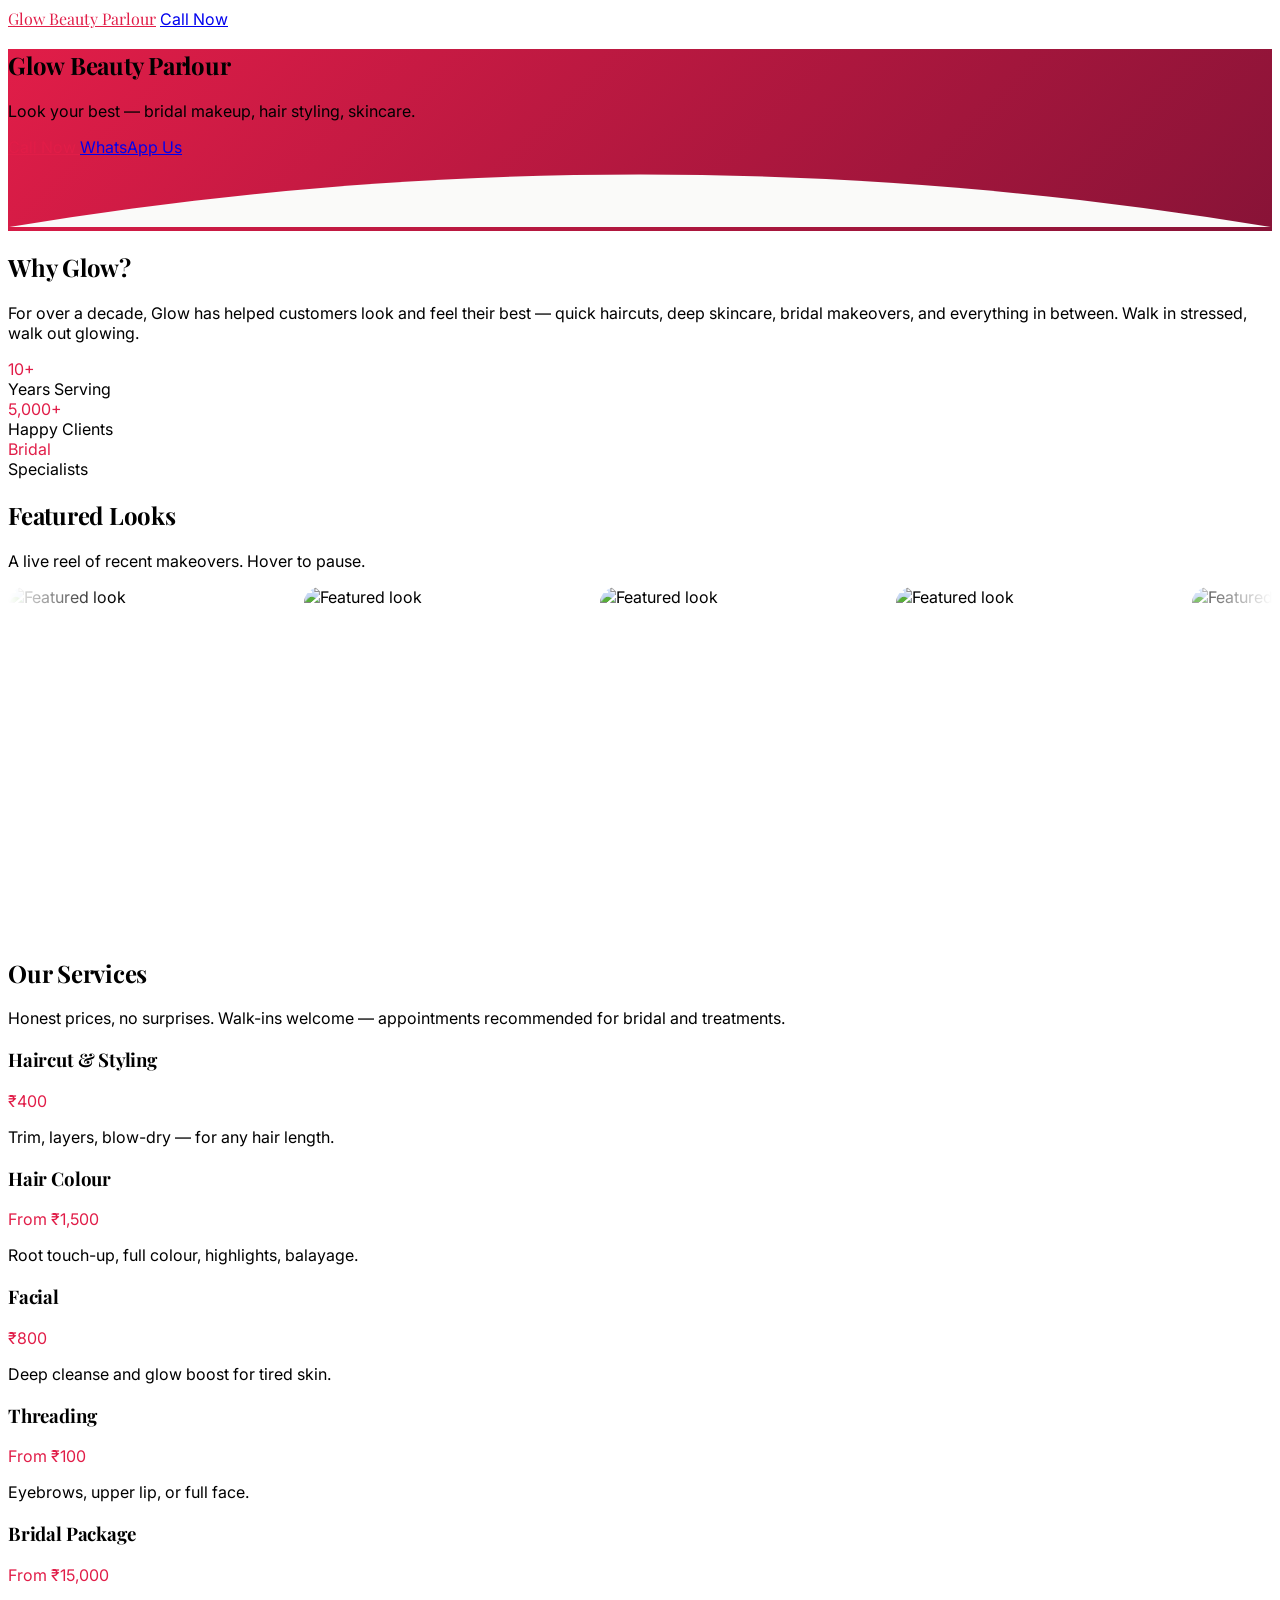
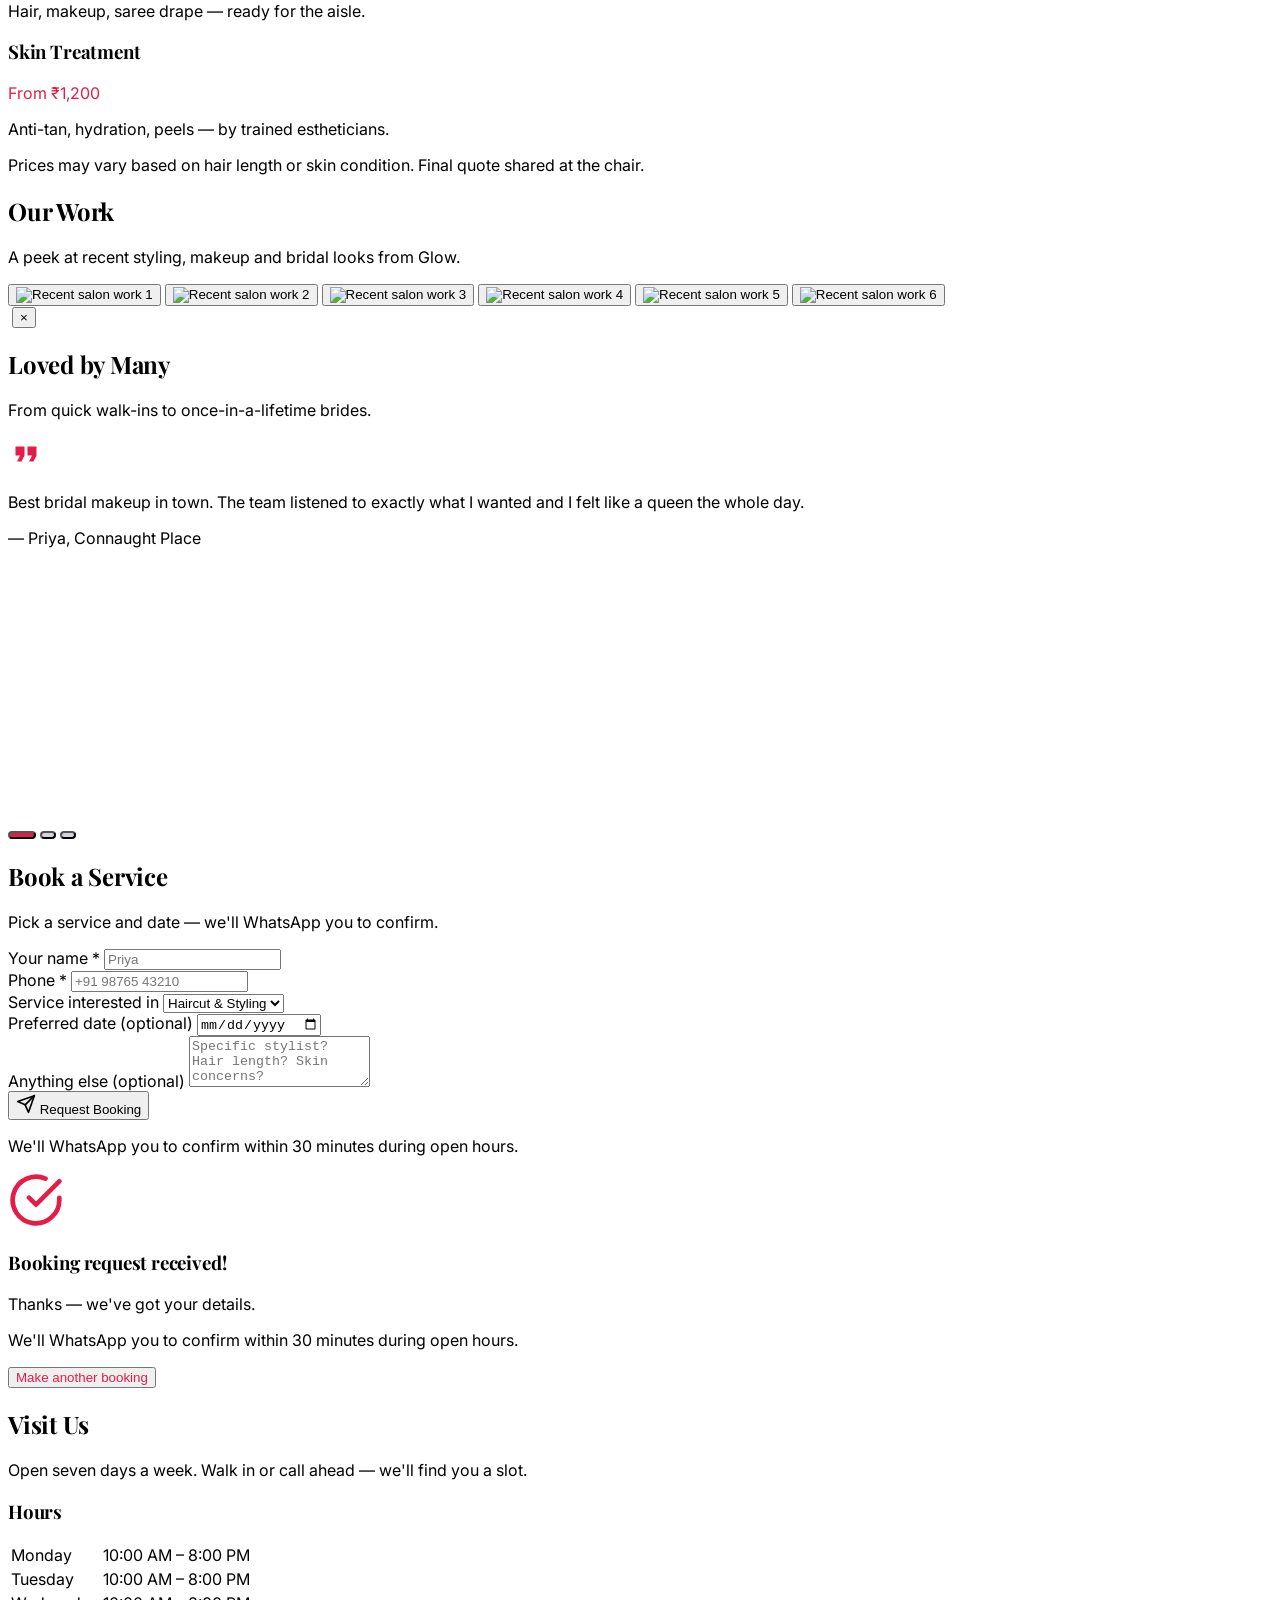
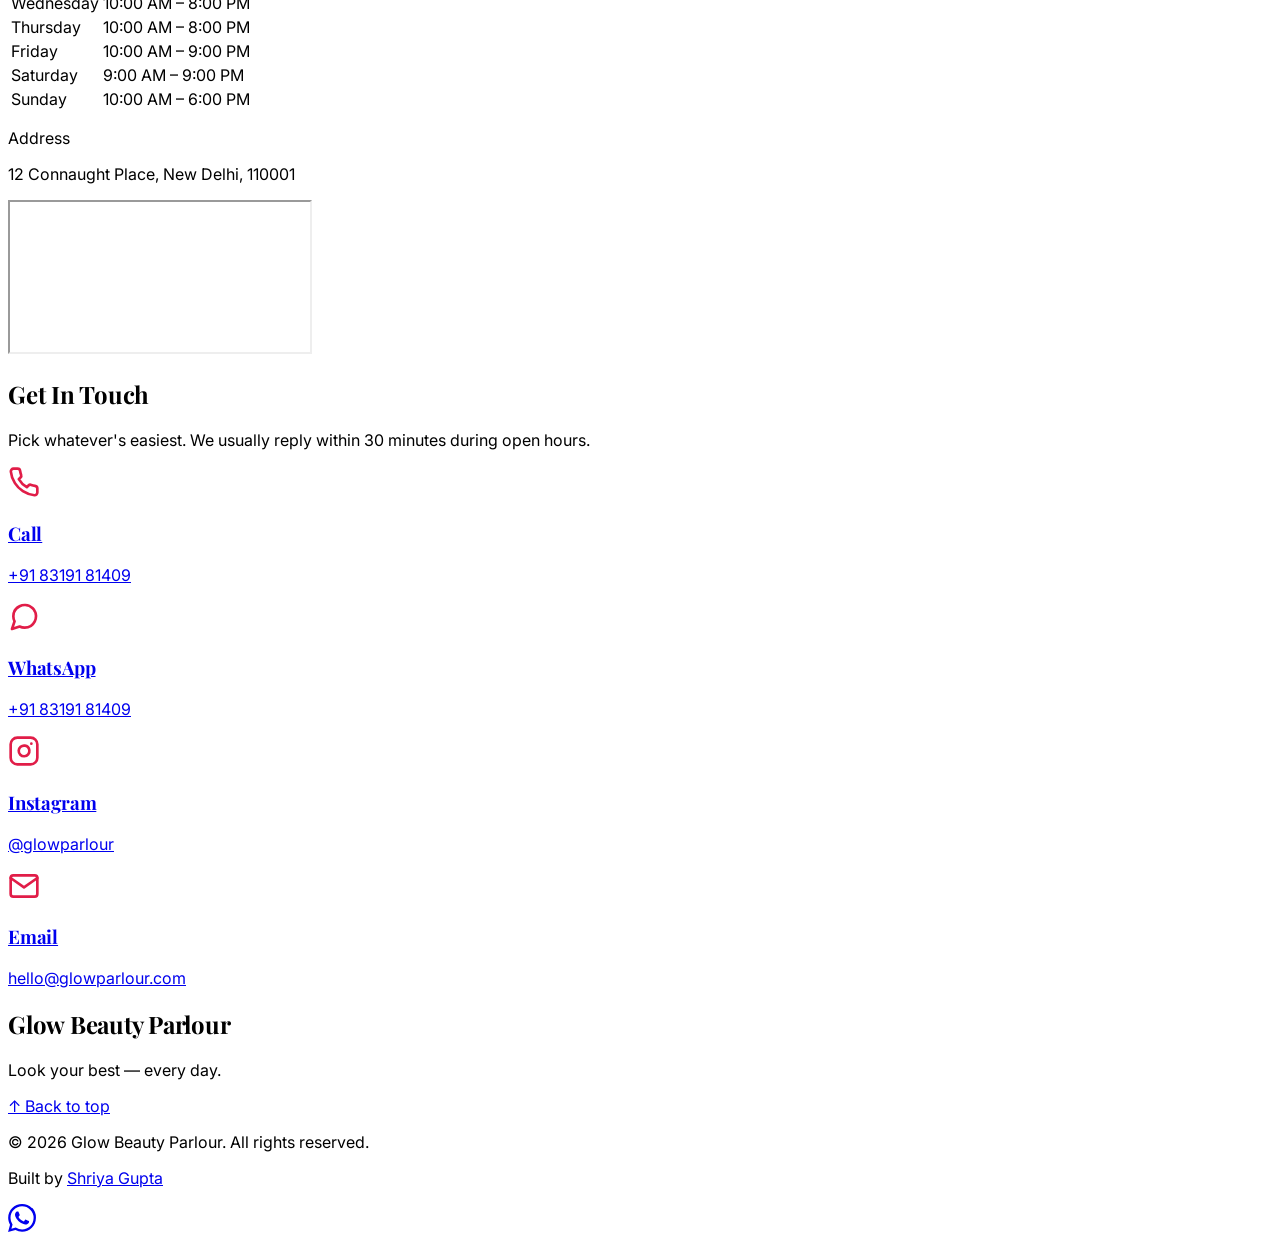
==== commit 50087287: "rebrand enquiry form as booking request" ====
--- a/index.html
+++ b/index.html
@@ -336,9 +336,9 @@
   </section>
 
   <!-- ============================================================ -->
-  <!--  ENQUIRY FORM                                                 -->
-  <!--  Pure client-side. JS builds a message and opens wa.me/...    -->
-  <!--  Swap OWNER_WHATSAPP in script.js per client.                 -->
+  <!--  BOOKING FORM                                                 -->
+  <!--  Submits to Apps Script Web App (SHEET_ENDPOINT).             -->
+  <!--  Apps Script writes Sheet row + emails owner.                 -->
   <!-- ============================================================ -->
   <section class="bg-stone-50 py-20 px-6">
     <div class="max-w-2xl mx-auto">
@@ -346,29 +346,29 @@
       <div class="reveal text-center mb-10">
         <h2 class="text-3xl md:text-5xl font-bold mb-4">Book a Service</h2>
         <p class="text-lg text-gray-700">
-          Tell us what you need — we'll WhatsApp you straight away.
-        </p>
-      </div>
-
-      <form id="enquiry-form" class="reveal bg-white rounded-2xl p-6 md:p-8 shadow-sm space-y-5">
+          Pick a service and date — we'll WhatsApp you to confirm.
+        </p>
+      </div>
+
+      <form id="booking-form" class="reveal bg-white rounded-2xl p-6 md:p-8 shadow-sm space-y-5">
 
         <div>
-          <label for="enq-name" class="block text-sm font-medium text-gray-700 mb-2">Your name *</label>
-          <input id="enq-name" name="name" type="text" required
+          <label for="book-name" class="block text-sm font-medium text-gray-700 mb-2">Your name *</label>
+          <input id="book-name" name="name" type="text" required
                  class="w-full px-4 py-3 rounded-lg border border-gray-300 focus:border-rose-500 focus:ring-2 focus:ring-rose-200 focus:outline-none transition"
                  placeholder="Priya" />
         </div>
 
         <div>
-          <label for="enq-phone" class="block text-sm font-medium text-gray-700 mb-2">Phone *</label>
-          <input id="enq-phone" name="phone" type="tel" required autocomplete="tel"
+          <label for="book-phone" class="block text-sm font-medium text-gray-700 mb-2">Phone *</label>
+          <input id="book-phone" name="phone" type="tel" required autocomplete="tel"
                  class="w-full px-4 py-3 rounded-lg border border-gray-300 focus:border-rose-500 focus:ring-2 focus:ring-rose-200 focus:outline-none transition"
                  placeholder="+91 98765 43210" />
         </div>
 
         <div>
-          <label for="enq-service" class="block text-sm font-medium text-gray-700 mb-2">Service interested in</label>
-          <select id="enq-service" name="service"
+          <label for="book-service" class="block text-sm font-medium text-gray-700 mb-2">Service interested in</label>
+          <select id="book-service" name="service"
                   class="w-full px-4 py-3 rounded-lg border border-gray-300 bg-white focus:border-rose-500 focus:ring-2 focus:ring-rose-200 focus:outline-none transition">
             <option>Haircut &amp; Styling</option>
             <option>Hair Colour</option>
@@ -381,14 +381,14 @@
         </div>
 
         <div>
-          <label for="enq-date" class="block text-sm font-medium text-gray-700 mb-2">Preferred date (optional)</label>
-          <input id="enq-date" name="date" type="date"
+          <label for="book-date" class="block text-sm font-medium text-gray-700 mb-2">Preferred date (optional)</label>
+          <input id="book-date" name="date" type="date"
                  class="w-full px-4 py-3 rounded-lg border border-gray-300 focus:border-rose-500 focus:ring-2 focus:ring-rose-200 focus:outline-none transition" />
         </div>
 
         <div>
-          <label for="enq-message" class="block text-sm font-medium text-gray-700 mb-2">Anything else (optional)</label>
-          <textarea id="enq-message" name="message" rows="3"
+          <label for="book-message" class="block text-sm font-medium text-gray-700 mb-2">Anything else (optional)</label>
+          <textarea id="book-message" name="message" rows="3"
                     class="w-full px-4 py-3 rounded-lg border border-gray-300 focus:border-rose-500 focus:ring-2 focus:ring-rose-200 focus:outline-none transition resize-none"
                     placeholder="Specific stylist? Hair length? Skin concerns?"></textarea>
         </div>
@@ -399,27 +399,27 @@
             <line x1="22" y1="2" x2="11" y2="13"/>
             <polygon points="22 2 15 22 11 13 2 9 22 2"/>
           </svg>
-          Send Enquiry
+          Request Booking
         </button>
 
         <p class="text-xs text-gray-500 text-center">
-          We'll WhatsApp you back within 30 minutes during open hours.
+          We'll WhatsApp you to confirm within 30 minutes during open hours.
         </p>
 
       </form>
 
       <!-- Success state — shown after a successful submit, replaces the form. -->
-      <div id="enquiry-success" class="hidden bg-white rounded-2xl p-8 md:p-10 shadow-sm text-center">
+      <div id="booking-success" class="hidden bg-white rounded-2xl p-8 md:p-10 shadow-sm text-center">
         <div class="brand-text flex justify-center mb-4">
           <svg viewBox="0 0 24 24" width="56" height="56" fill="none" stroke="currentColor" stroke-width="2" stroke-linecap="round" stroke-linejoin="round" aria-hidden="true">
             <path d="M22 11.08V12a10 10 0 1 1-5.93-9.14"/>
             <polyline points="22 4 12 14.01 9 11.01"/>
           </svg>
         </div>
-        <h3 class="text-2xl font-bold mb-2">Got it — thanks!</h3>
-        <p class="text-gray-700 mb-1">Your enquiry is with us.</p>
-        <p class="text-gray-700">We'll WhatsApp you back within 30 minutes during open hours.</p>
-        <button type="button" id="enquiry-reset" class="mt-6 text-sm brand-text hover:underline">Send another enquiry</button>
+        <h3 class="text-2xl font-bold mb-2">Booking request received!</h3>
+        <p class="text-gray-700 mb-1">Thanks — we've got your details.</p>
+        <p class="text-gray-700">We'll WhatsApp you to confirm within 30 minutes during open hours.</p>
+        <button type="button" id="booking-reset" class="mt-6 text-sm brand-text hover:underline">Make another booking</button>
       </div>
 
     </div>
